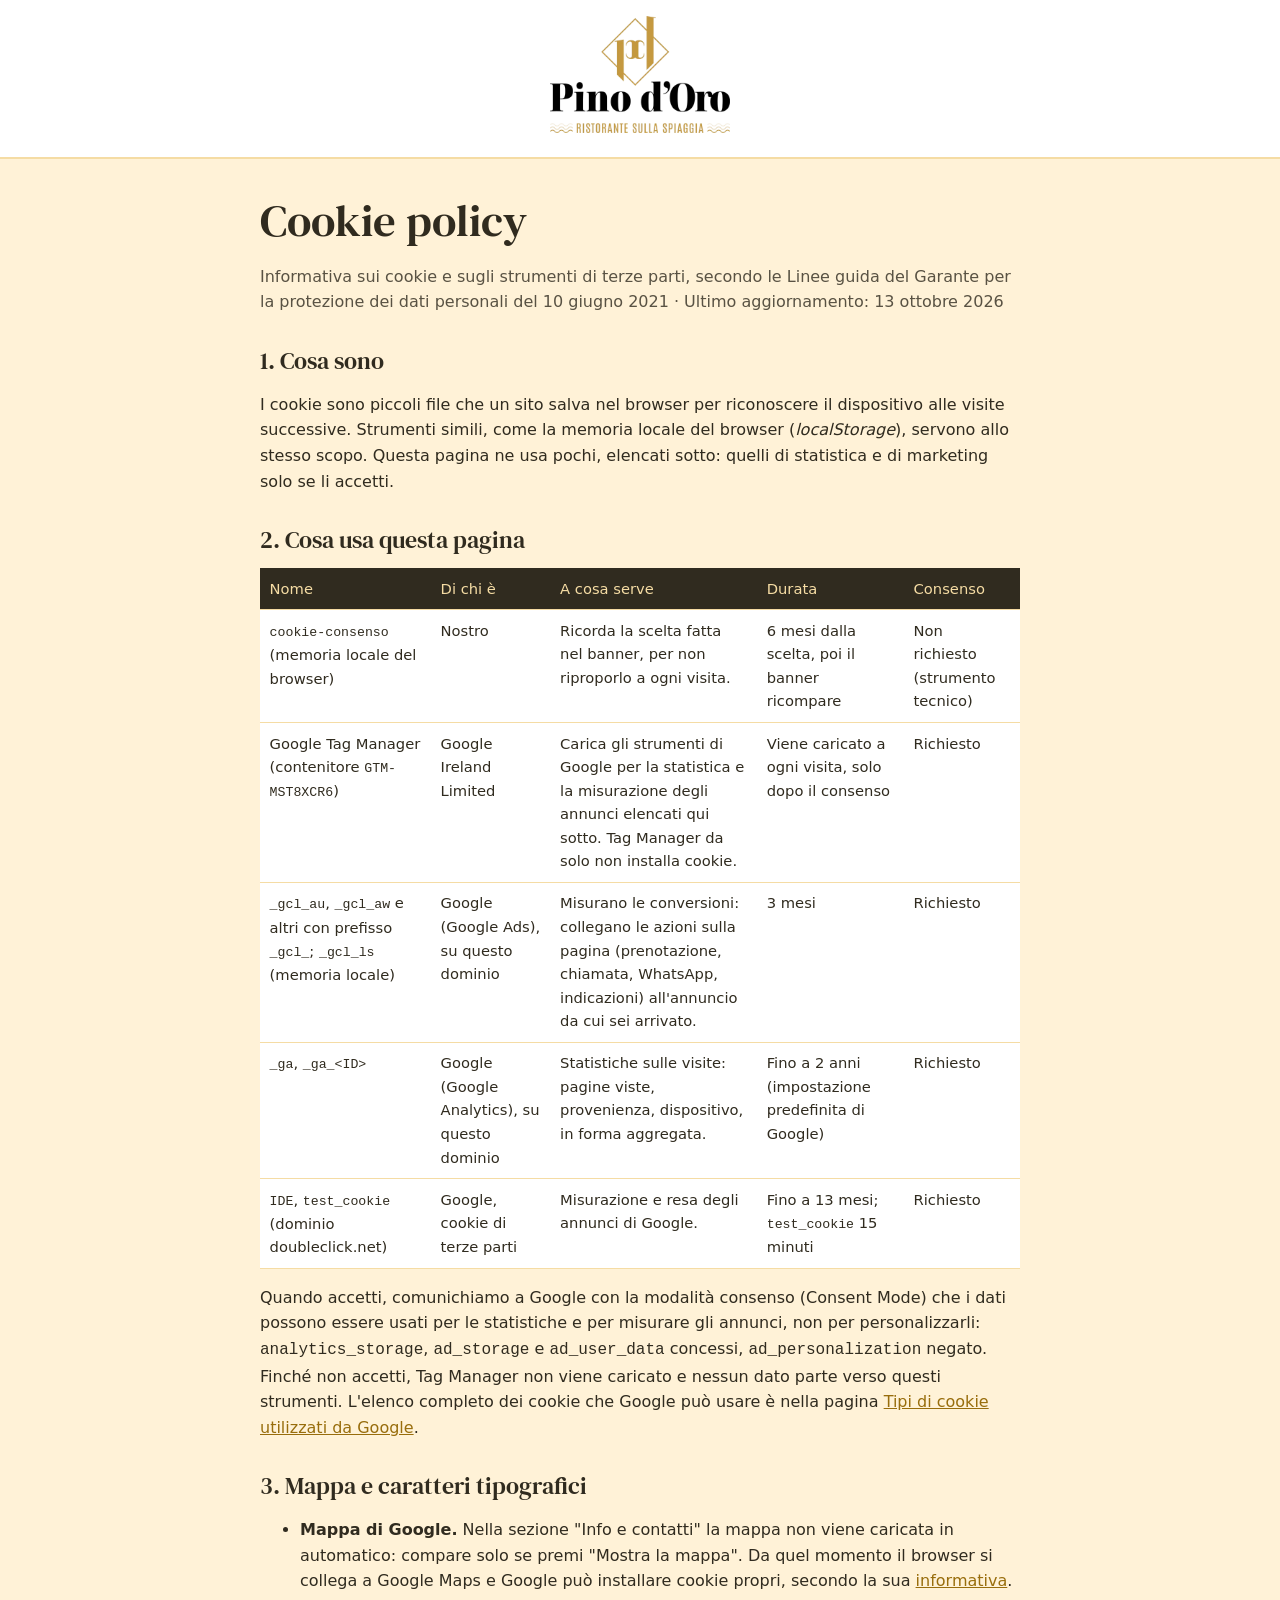
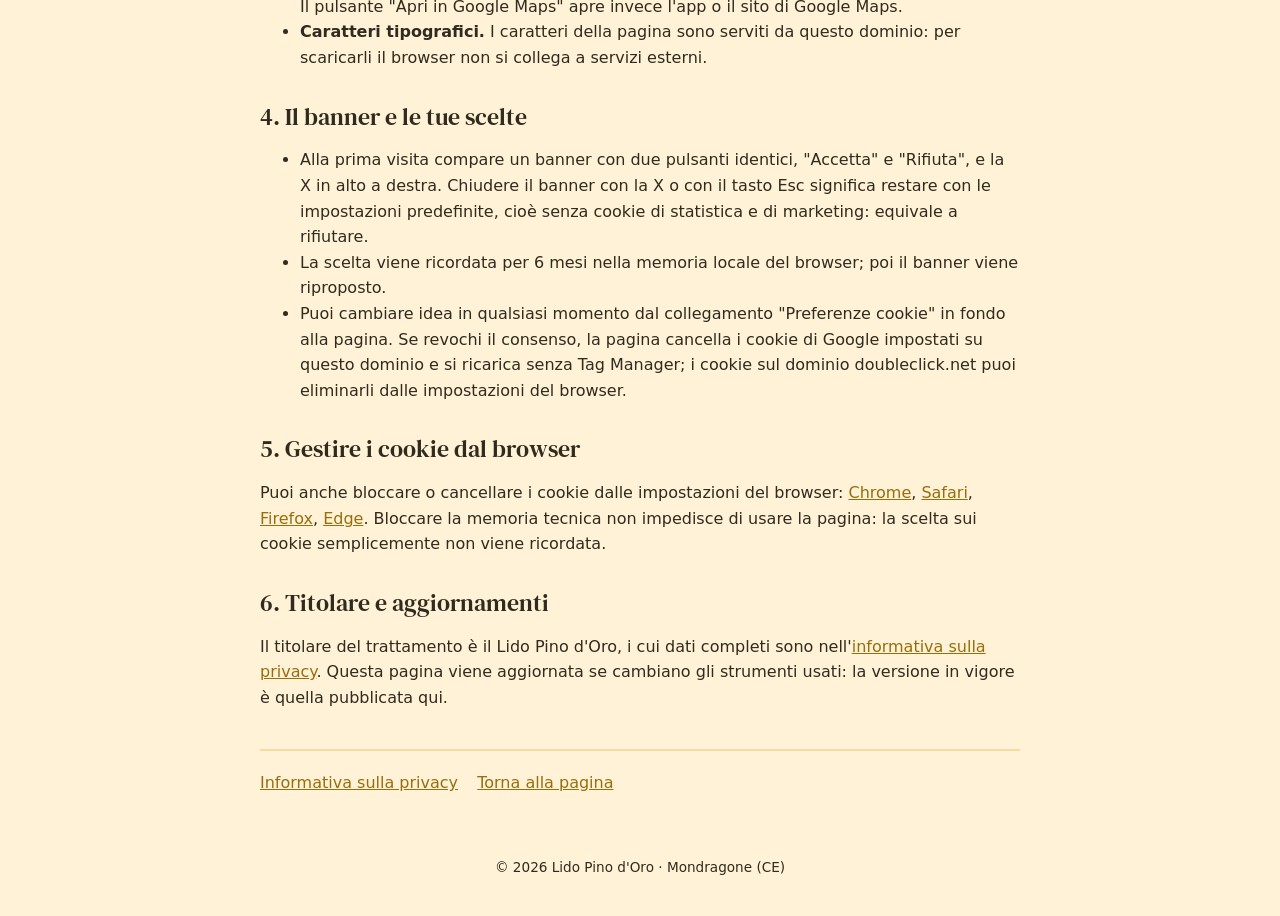
==== cookie.html @ a45cb022 "Pagine legali della landing allineate a ciò che la pagina fa davvero - index.html: tolto il richiamo" ====
<!DOCTYPE html>
<html lang="it">
<head>
  <meta charset="utf-8">
  <meta name="viewport" content="width=device-width, initial-scale=1">
  <title>Cookie policy | Lido Pino d'Oro</title>
  <meta name="description" content="Cookie e strumenti di terze parti usati dalla pagina Pranzo sulla Domiziana del Lido Pino d'Oro.">
  <meta name="robots" content="noindex, follow">
  <meta name="theme-color" content="#FFF2D7">
  <link rel="icon" href="favicon.ico?v=2" sizes="any">
  <link rel="icon" type="image/png" sizes="32x32" href="favicon-32.png?v=2">
  <link rel="icon" type="image/png" sizes="512x512" href="favicon-512.png?v=2">
  <link rel="apple-touch-icon" sizes="180x180" href="apple-touch-icon.png?v=2">
  <link rel="stylesheet" href="legale.css">
</head>
<body>
  <a class="salta" href="#contenuto">Salta al contenuto</a>
  <header class="testata">
    <a href="./"><img src="logo.png" alt="Lido Pino d'Oro, torna alla pagina" width="500" height="326"></a>
  </header>

  <main class="legale" id="contenuto" tabindex="-1">
    <h1>Cookie policy</h1>
    <p class="aggiornato">Informativa sui cookie e sugli strumenti di terze parti, secondo le Linee guida del Garante per la protezione dei dati personali del 10 giugno 2021 · Ultimo aggiornamento: 13 ottobre 2026</p>

    <h2>1. Cosa sono</h2>
    <p>I cookie sono piccoli file che un sito salva nel browser per riconoscere il dispositivo alle visite successive. Strumenti simili, come la memoria locale del browser (<em>localStorage</em>), servono allo stesso scopo. Questa pagina ne usa pochi, elencati sotto: quelli di statistica e di marketing solo se li accetti.</p>

    <h2>2. Cosa usa questa pagina</h2>
    <table class="tabella">
      <thead>
        <tr><th>Nome</th><th>Di chi è</th><th>A cosa serve</th><th>Durata</th><th>Consenso</th></tr>
      </thead>
      <tbody>
        <tr>
          <td data-voce="Nome"><code>cookie-consenso</code> (memoria locale del browser)</td>
          <td data-voce="Di chi è">Nostro</td>
          <td data-voce="A cosa serve">Ricorda la scelta fatta nel banner, per non riproporlo a ogni visita.</td>
          <td data-voce="Durata">6 mesi dalla scelta, poi il banner ricompare</td>
          <td data-voce="Consenso">Non richiesto (strumento tecnico)</td>
        </tr>
        <tr>
          <td data-voce="Nome">Google Tag Manager (contenitore <code>GTM-MST8XCR6</code>)</td>
          <td data-voce="Di chi è">Google Ireland Limited</td>
          <td data-voce="A cosa serve">Carica gli strumenti di Google per la statistica e la misurazione degli annunci elencati qui sotto. Tag Manager da solo non installa cookie.</td>
          <td data-voce="Durata">Viene caricato a ogni visita, solo dopo il consenso</td>
          <td data-voce="Consenso">Richiesto</td>
        </tr>
        <tr>
          <td data-voce="Nome"><code>_gcl_au</code>, <code>_gcl_aw</code> e altri con prefisso <code>_gcl_</code>; <code>_gcl_ls</code> (memoria locale)</td>
          <td data-voce="Di chi è">Google (Google Ads), su questo dominio</td>
          <td data-voce="A cosa serve">Misurano le conversioni: collegano le azioni sulla pagina (prenotazione, chiamata, WhatsApp, indicazioni) all'annuncio da cui sei arrivato.</td>
          <td data-voce="Durata">3 mesi</td>
          <td data-voce="Consenso">Richiesto</td>
        </tr>
        <tr>
          <td data-voce="Nome"><code>_ga</code>, <code>_ga_&lt;ID&gt;</code></td>
          <td data-voce="Di chi è">Google (Google Analytics), su questo dominio</td>
          <td data-voce="A cosa serve">Statistiche sulle visite: pagine viste, provenienza, dispositivo, in forma aggregata.</td>
          <td data-voce="Durata">Fino a 2 anni (impostazione predefinita di Google)</td>
          <td data-voce="Consenso">Richiesto</td>
        </tr>
        <tr>
          <td data-voce="Nome"><code>IDE</code>, <code>test_cookie</code> (dominio doubleclick.net)</td>
          <td data-voce="Di chi è">Google, cookie di terze parti</td>
          <td data-voce="A cosa serve">Misurazione e resa degli annunci di Google.</td>
          <td data-voce="Durata">Fino a 13 mesi; <code>test_cookie</code> 15 minuti</td>
          <td data-voce="Consenso">Richiesto</td>
        </tr>
      </tbody>
    </table>
    <p>Quando accetti, comunichiamo a Google con la modalità consenso (Consent Mode) che i dati possono essere usati per le statistiche e per misurare gli annunci, non per personalizzarli: <code>analytics_storage</code>, <code>ad_storage</code> e <code>ad_user_data</code> concessi, <code>ad_personalization</code> negato. Finché non accetti, Tag Manager non viene caricato e nessun dato parte verso questi strumenti. L'elenco completo dei cookie che Google può usare è nella pagina <a href="https://policies.google.com/technologies/cookies?hl=it" rel="noopener" target="_blank">Tipi di cookie utilizzati da Google</a>.</p>

    <h2>3. Mappa e caratteri tipografici</h2>
    <ul>
      <li><strong>Mappa di Google.</strong> Nella sezione "Info e contatti" la mappa non viene caricata in automatico: compare solo se premi "Mostra la mappa". Da quel momento il browser si collega a Google Maps e Google può installare cookie propri, secondo la sua <a href="https://policies.google.com/privacy?hl=it" rel="noopener" target="_blank">informativa</a>. Il pulsante "Apri in Google Maps" apre invece l'app o il sito di Google Maps.</li>
      <li><strong>Caratteri tipografici.</strong> I caratteri della pagina sono serviti da questo dominio: per scaricarli il browser non si collega a servizi esterni.</li>
    </ul>

    <h2>4. Il banner e le tue scelte</h2>
    <ul>
      <li>Alla prima visita compare un banner con due pulsanti identici, "Accetta" e "Rifiuta", e la X in alto a destra. Chiudere il banner con la X o con il tasto Esc significa restare con le impostazioni predefinite, cioè senza cookie di statistica e di marketing: equivale a rifiutare.</li>
      <li>La scelta viene ricordata per 6 mesi nella memoria locale del browser; poi il banner viene riproposto.</li>
      <li>Puoi cambiare idea in qualsiasi momento dal collegamento "Preferenze cookie" in fondo alla pagina. Se revochi il consenso, la pagina cancella i cookie di Google impostati su questo dominio e si ricarica senza Tag Manager; i cookie sul dominio doubleclick.net puoi eliminarli dalle impostazioni del browser.</li>
    </ul>

    <h2>5. Gestire i cookie dal browser</h2>
    <p>Puoi anche bloccare o cancellare i cookie dalle impostazioni del browser: <a href="https://support.google.com/chrome/answer/95647?hl=it" rel="noopener" target="_blank">Chrome</a>, <a href="https://support.apple.com/it-it/guide/safari/sfri11471/mac" rel="noopener" target="_blank">Safari</a>, <a href="https://support.mozilla.org/it/kb/Gestione%20dei%20cookie" rel="noopener" target="_blank">Firefox</a>, <a href="https://support.microsoft.com/it-it/microsoft-edge/eliminare-i-cookie-in-microsoft-edge-63947406-40ac-c3b8-57b9-2a946a29ae09" rel="noopener" target="_blank">Edge</a>. Bloccare la memoria tecnica non impedisce di usare la pagina: la scelta sui cookie semplicemente non viene ricordata.</p>

    <h2>6. Titolare e aggiornamenti</h2>
    <p>Il titolare del trattamento è il Lido Pino d'Oro, i cui dati completi sono nell'<a href="privacy.html">informativa sulla privacy</a>. Questa pagina viene aggiornata se cambiano gli strumenti usati: la versione in vigore è quella pubblicata qui.</p>

    <nav class="legale-nav" aria-label="Note legali">
      <a href="privacy.html">Informativa sulla privacy</a>
      <a href="./">Torna alla pagina</a>
    </nav>
  </main>

  <footer class="pie">
    <p>© 2026 Lido Pino d'Oro · Mondragone (CE)</p>
  </footer>
</body>
</html>
---- legale.css ----
/* Stile di privacy.html e cookie.html: stessi colori e caratteri della pagina principale. */
@font-face { font-family: "Dm Serif Text"; font-style: normal; font-weight: 400; font-display: swap; src: url(fonts/DM_Serif_Text/DMSerifText-Regular.ttf); }

* { box-sizing: border-box; }
html { -webkit-text-size-adjust: 100%; scroll-behavior: smooth; }
body {
  margin: 0;
  background-color: #FFF2D7;
  color: #302B1F;
  font-family: system-ui, -apple-system, "Segoe UI", Roboto, sans-serif;
  line-height: 1.6;
}
h1, h2, h3 { font-family: "Dm Serif Text", Georgia, serif; font-weight: 400; line-height: 1.2; }
a { color: #986D0C; }
a:focus-visible, button:focus-visible { outline: 3px solid #986D0C; outline-offset: 2px; }
main:focus { outline: none; }

.salta { position: absolute; left: 1rem; top: -100%; z-index: 10; padding: 0.6rem 1rem; background: #302B1F; color: #F5DCA4; border-radius: 6px; }
.salta:focus { top: 0.6rem; }

.testata { display: flex; justify-content: center; padding: 1rem; background: #FFF; border-bottom: 2px solid #F5DCA4; }
.testata img { width: 180px; height: auto; }

.legale { width: min(760px, 100% - 2rem); margin: 0 auto; padding: 2rem 0 3rem; }
.legale h1 { font-size: clamp(2rem, 6vw, 2.8rem); margin: 0.2rem 0; }
.legale h2 { font-size: 1.5rem; margin: 2rem 0 0.5rem; }
.legale h3 { font-size: 1.2rem; margin: 1.2rem 0 0.3rem; }
.legale p, .legale li { font-size: 1rem; }
.aggiornato { font-size: 0.85rem; opacity: 0.8; }
.riquadro { background: #FFF; border: 2px solid #F5DCA4; border-radius: 8px; padding: 1rem 1.2rem; margin: 0.8rem 0; }
/* Dato del titolare ancora da inserire */
.dc { background: #F5DCA4; border-bottom: 1px dashed #986D0C; padding: 0 0.15em; }

.tabella { width: 100%; border-collapse: collapse; margin: 0.8rem 0; background: #FFF; font-size: 0.92rem; }
.tabella th, .tabella td { text-align: left; vertical-align: top; padding: 0.55rem 0.6rem; border-bottom: 1px solid #F5DCA4; }
.tabella th { background: #302B1F; color: #F5DCA4; font-weight: 400; }
.tabella code { font-size: 0.9em; }
@media (max-width: 640px) {
  .tabella thead { display: none; }
  .tabella tr { display: block; padding: 0.5rem 0; border-bottom: 2px solid #F5DCA4; }
  .tabella td { display: block; border: 0; padding: 0.15rem 0.6rem; }
  .tabella td::before { content: attr(data-voce) ": "; font-weight: 700; }
}

.pulsante { display: inline-flex; align-items: center; min-height: 2.75rem; padding: 0.6rem 1.4rem; border: 2px solid #302B1F; border-radius: 6px; background: #302B1F; color: #F5DCA4; font: inherit; cursor: pointer; }
.legale-nav { display: flex; flex-wrap: wrap; gap: 0.4rem 1.2rem; margin-top: 2.4rem; padding-top: 1.2rem; border-top: 2px solid #F5DCA4; }
.pie { text-align: center; font-size: 0.85rem; padding: 0 1rem 1.6rem; }
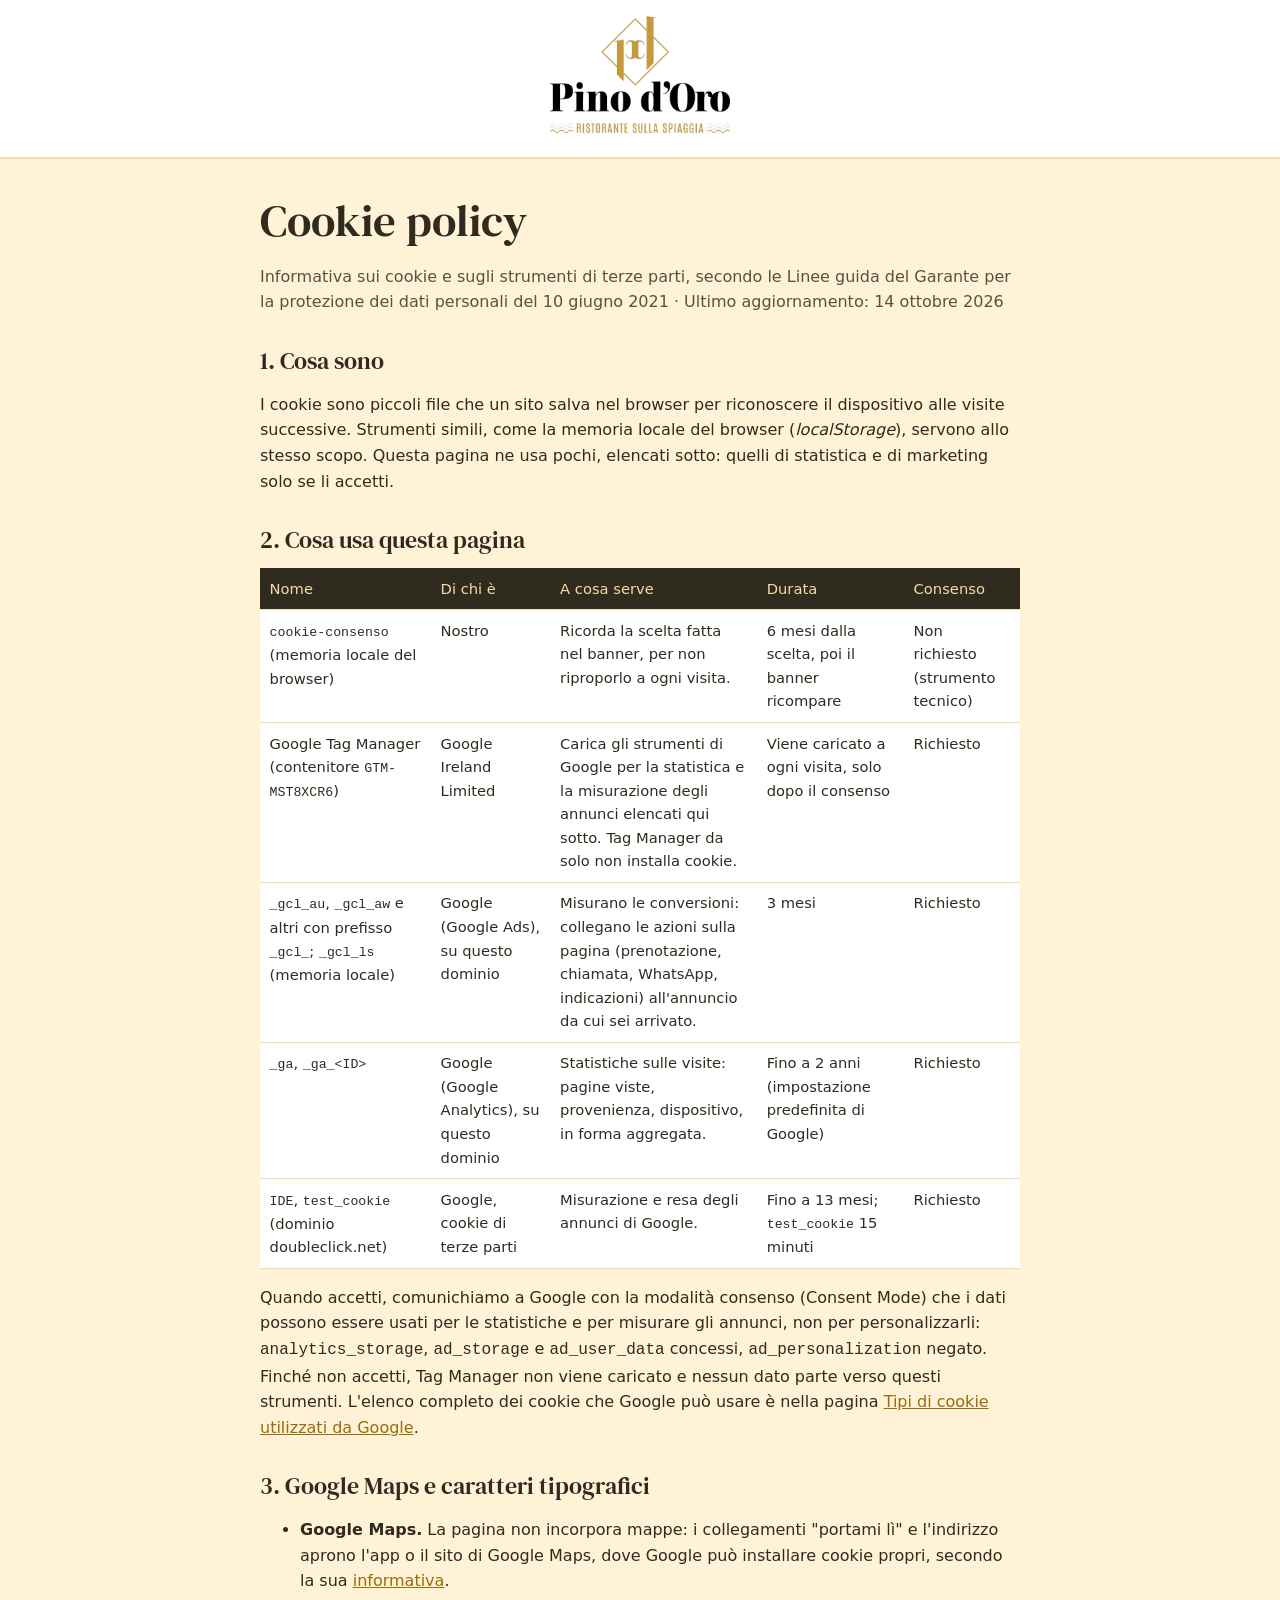
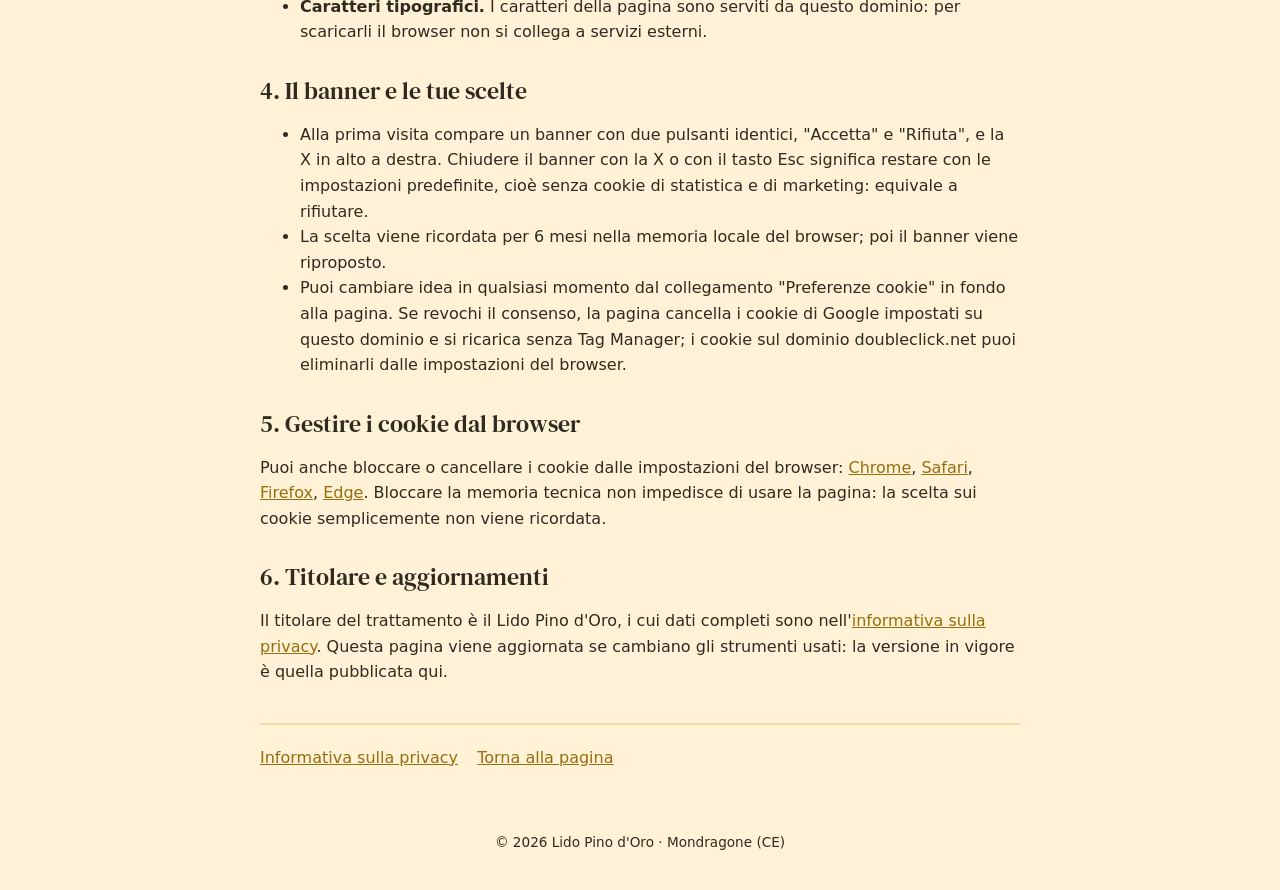
==== commit 443dfecc: "Landing con lo stile del sito principale e il modulo di prenotazione via API La pagina parte dalla h" ====
--- a/cookie.html
+++ b/cookie.html
@@ -21,7 +21,7 @@
 
   <main class="legale" id="contenuto" tabindex="-1">
     <h1>Cookie policy</h1>
-    <p class="aggiornato">Informativa sui cookie e sugli strumenti di terze parti, secondo le Linee guida del Garante per la protezione dei dati personali del 10 giugno 2021 · Ultimo aggiornamento: 13 ottobre 2026</p>
+    <p class="aggiornato">Informativa sui cookie e sugli strumenti di terze parti, secondo le Linee guida del Garante per la protezione dei dati personali del 10 giugno 2021 · Ultimo aggiornamento: 14 ottobre 2026</p>
 
     <h2>1. Cosa sono</h2>
     <p>I cookie sono piccoli file che un sito salva nel browser per riconoscere il dispositivo alle visite successive. Strumenti simili, come la memoria locale del browser (<em>localStorage</em>), servono allo stesso scopo. Questa pagina ne usa pochi, elencati sotto: quelli di statistica e di marketing solo se li accetti.</p>
@@ -71,9 +71,9 @@
     </table>
     <p>Quando accetti, comunichiamo a Google con la modalità consenso (Consent Mode) che i dati possono essere usati per le statistiche e per misurare gli annunci, non per personalizzarli: <code>analytics_storage</code>, <code>ad_storage</code> e <code>ad_user_data</code> concessi, <code>ad_personalization</code> negato. Finché non accetti, Tag Manager non viene caricato e nessun dato parte verso questi strumenti. L'elenco completo dei cookie che Google può usare è nella pagina <a href="https://policies.google.com/technologies/cookies?hl=it" rel="noopener" target="_blank">Tipi di cookie utilizzati da Google</a>.</p>
 
-    <h2>3. Mappa e caratteri tipografici</h2>
+    <h2>3. Google Maps e caratteri tipografici</h2>
     <ul>
-      <li><strong>Mappa di Google.</strong> Nella sezione "Info e contatti" la mappa non viene caricata in automatico: compare solo se premi "Mostra la mappa". Da quel momento il browser si collega a Google Maps e Google può installare cookie propri, secondo la sua <a href="https://policies.google.com/privacy?hl=it" rel="noopener" target="_blank">informativa</a>. Il pulsante "Apri in Google Maps" apre invece l'app o il sito di Google Maps.</li>
+      <li><strong>Google Maps.</strong> La pagina non incorpora mappe: i collegamenti "portami lì" e l'indirizzo aprono l'app o il sito di Google Maps, dove Google può installare cookie propri, secondo la sua <a href="https://policies.google.com/privacy?hl=it" rel="noopener" target="_blank">informativa</a>.</li>
       <li><strong>Caratteri tipografici.</strong> I caratteri della pagina sono serviti da questo dominio: per scaricarli il browser non si collega a servizi esterni.</li>
     </ul>
 
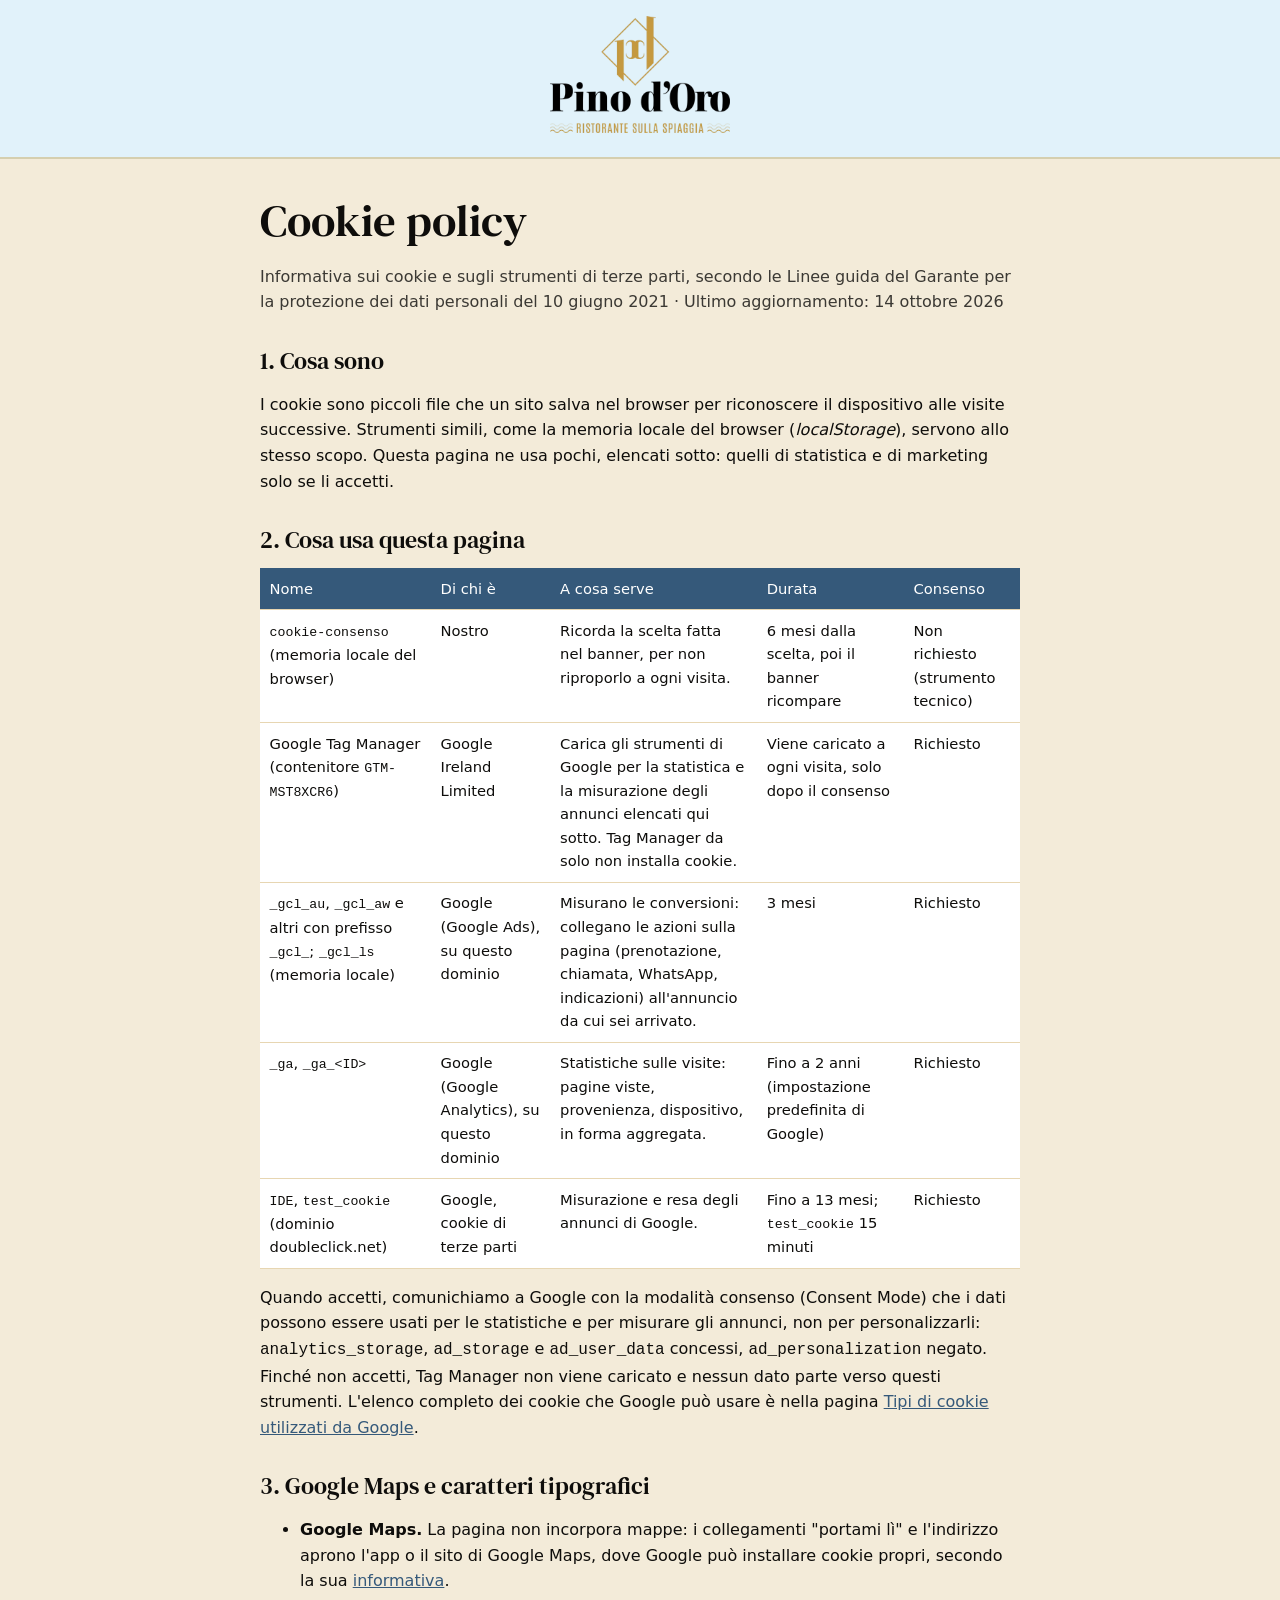
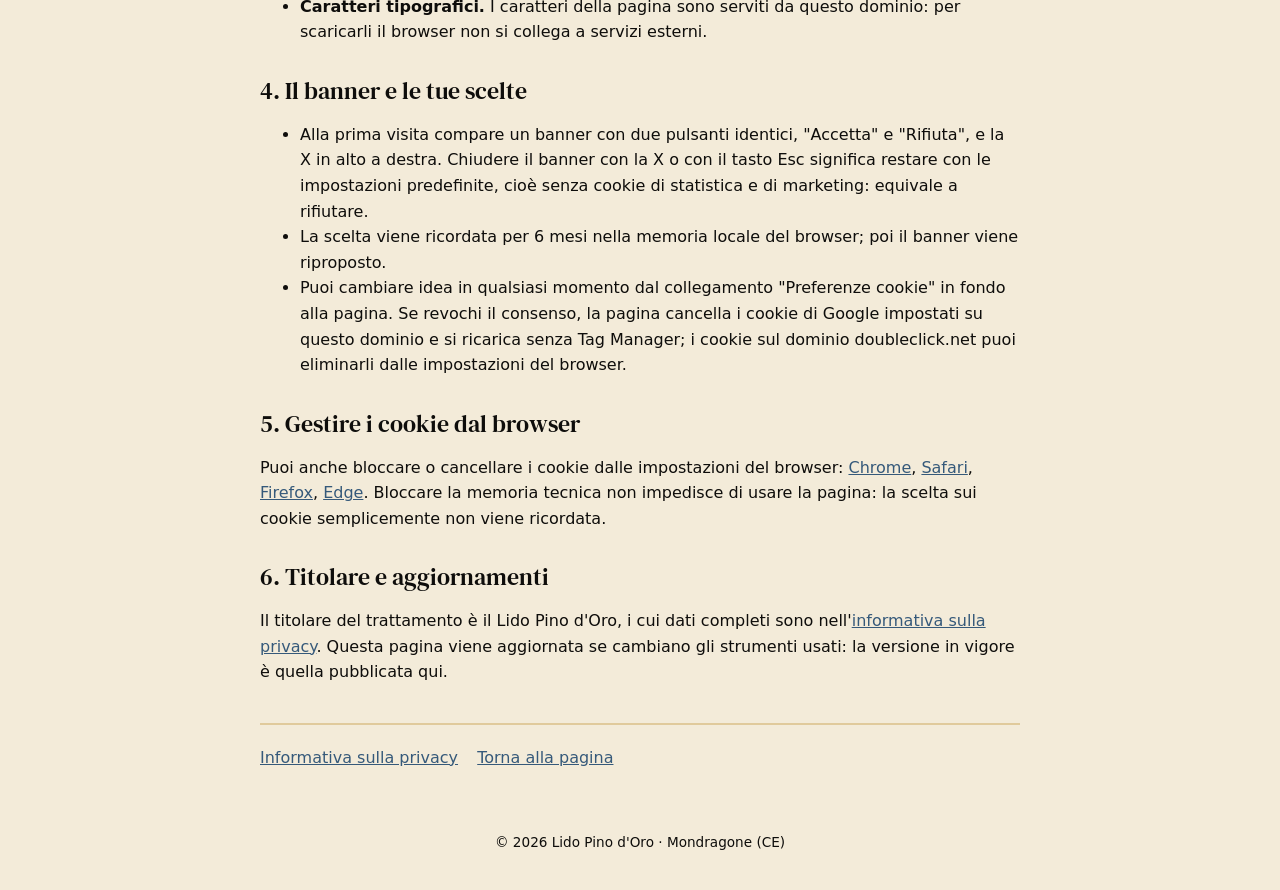
==== commit 57594555: "Palette "Sotto la sabbia": stessi colori del sito principale Solo colori: lo stile della pagina come" ====
--- a/cookie.html
+++ b/cookie.html
@@ -6,12 +6,12 @@
   <title>Cookie policy | Lido Pino d'Oro</title>
   <meta name="description" content="Cookie e strumenti di terze parti usati dalla pagina Pranzo sulla Domiziana del Lido Pino d'Oro.">
   <meta name="robots" content="noindex, follow">
-  <meta name="theme-color" content="#FFF2D7">
+  <meta name="theme-color" content="#E1F2FA">
   <link rel="icon" href="favicon.ico?v=2" sizes="any">
   <link rel="icon" type="image/png" sizes="32x32" href="favicon-32.png?v=2">
   <link rel="icon" type="image/png" sizes="512x512" href="favicon-512.png?v=2">
   <link rel="apple-touch-icon" sizes="180x180" href="apple-touch-icon.png?v=2">
-  <link rel="stylesheet" href="legale.css">
+  <link rel="stylesheet" href="legale.css?v=818b5feb7c">
 </head>
 <body>
   <a class="salta" href="#contenuto">Salta al contenuto</a>
--- a/legale.css
+++ b/legale.css
@@ -5,20 +5,20 @@
 html { -webkit-text-size-adjust: 100%; scroll-behavior: smooth; }
 body {
   margin: 0;
-  background-color: #FFF2D7;
-  color: #302B1F;
+  background-color: #F3EBD9;
+  color: #0E0D0B;
   font-family: system-ui, -apple-system, "Segoe UI", Roboto, sans-serif;
   line-height: 1.6;
 }
 h1, h2, h3 { font-family: "Dm Serif Text", Georgia, serif; font-weight: 400; line-height: 1.2; }
-a { color: #986D0C; }
-a:focus-visible, button:focus-visible { outline: 3px solid #986D0C; outline-offset: 2px; }
+a { color: #35597A; }
+a:focus-visible, button:focus-visible { outline: 3px solid #35597A; outline-offset: 2px; }
 main:focus { outline: none; }
 
-.salta { position: absolute; left: 1rem; top: -100%; z-index: 10; padding: 0.6rem 1rem; background: #302B1F; color: #F5DCA4; border-radius: 6px; }
+.salta { position: absolute; left: 1rem; top: -100%; z-index: 10; padding: 0.6rem 1rem; background: #35597A; color: #FFFFFF; border-radius: 6px; }
 .salta:focus { top: 0.6rem; }
 
-.testata { display: flex; justify-content: center; padding: 1rem; background: #FFF; border-bottom: 2px solid #F5DCA4; }
+.testata { display: flex; justify-content: center; padding: 1rem; background: #E1F2FA; border-bottom: 2px solid #C4993F66; }
 .testata img { width: 180px; height: auto; }
 
 .legale { width: min(760px, 100% - 2rem); margin: 0 auto; padding: 2rem 0 3rem; }
@@ -27,21 +27,21 @@
 .legale h3 { font-size: 1.2rem; margin: 1.2rem 0 0.3rem; }
 .legale p, .legale li { font-size: 1rem; }
 .aggiornato { font-size: 0.85rem; opacity: 0.8; }
-.riquadro { background: #FFF; border: 2px solid #F5DCA4; border-radius: 8px; padding: 1rem 1.2rem; margin: 0.8rem 0; }
+.riquadro { background: #FFFFFF; border: 2px solid #C4993F; border-radius: 8px; padding: 1rem 1.2rem; margin: 0.8rem 0; }
 /* Dato del titolare ancora da inserire */
-.dc { background: #F5DCA4; border-bottom: 1px dashed #986D0C; padding: 0 0.15em; }
+.dc { background: #F5DCC9; border-bottom: 1px dashed #8A6717; padding: 0 0.15em; }
 
-.tabella { width: 100%; border-collapse: collapse; margin: 0.8rem 0; background: #FFF; font-size: 0.92rem; }
-.tabella th, .tabella td { text-align: left; vertical-align: top; padding: 0.55rem 0.6rem; border-bottom: 1px solid #F5DCA4; }
-.tabella th { background: #302B1F; color: #F5DCA4; font-weight: 400; }
+.tabella { width: 100%; border-collapse: collapse; margin: 0.8rem 0; background: #FFFFFF; font-size: 0.92rem; }
+.tabella th, .tabella td { text-align: left; vertical-align: top; padding: 0.55rem 0.6rem; border-bottom: 1px solid #C4993F66; }
+.tabella th { background: #35597A; color: #FFFFFF; font-weight: 400; }
 .tabella code { font-size: 0.9em; }
 @media (max-width: 640px) {
   .tabella thead { display: none; }
-  .tabella tr { display: block; padding: 0.5rem 0; border-bottom: 2px solid #F5DCA4; }
+  .tabella tr { display: block; padding: 0.5rem 0; border-bottom: 2px solid #C4993F66; }
   .tabella td { display: block; border: 0; padding: 0.15rem 0.6rem; }
   .tabella td::before { content: attr(data-voce) ": "; font-weight: 700; }
 }
 
-.pulsante { display: inline-flex; align-items: center; min-height: 2.75rem; padding: 0.6rem 1.4rem; border: 2px solid #302B1F; border-radius: 6px; background: #302B1F; color: #F5DCA4; font: inherit; cursor: pointer; }
-.legale-nav { display: flex; flex-wrap: wrap; gap: 0.4rem 1.2rem; margin-top: 2.4rem; padding-top: 1.2rem; border-top: 2px solid #F5DCA4; }
+.pulsante { display: inline-flex; align-items: center; min-height: 2.75rem; padding: 0.6rem 1.4rem; border: 2px solid #35597A; border-radius: 6px; background: #35597A; color: #FFFFFF; font: inherit; cursor: pointer; }
+.legale-nav { display: flex; flex-wrap: wrap; gap: 0.4rem 1.2rem; margin-top: 2.4rem; padding-top: 1.2rem; border-top: 2px solid #C4993F66; }
 .pie { text-align: center; font-size: 0.85rem; padding: 0 1rem 1.6rem; }
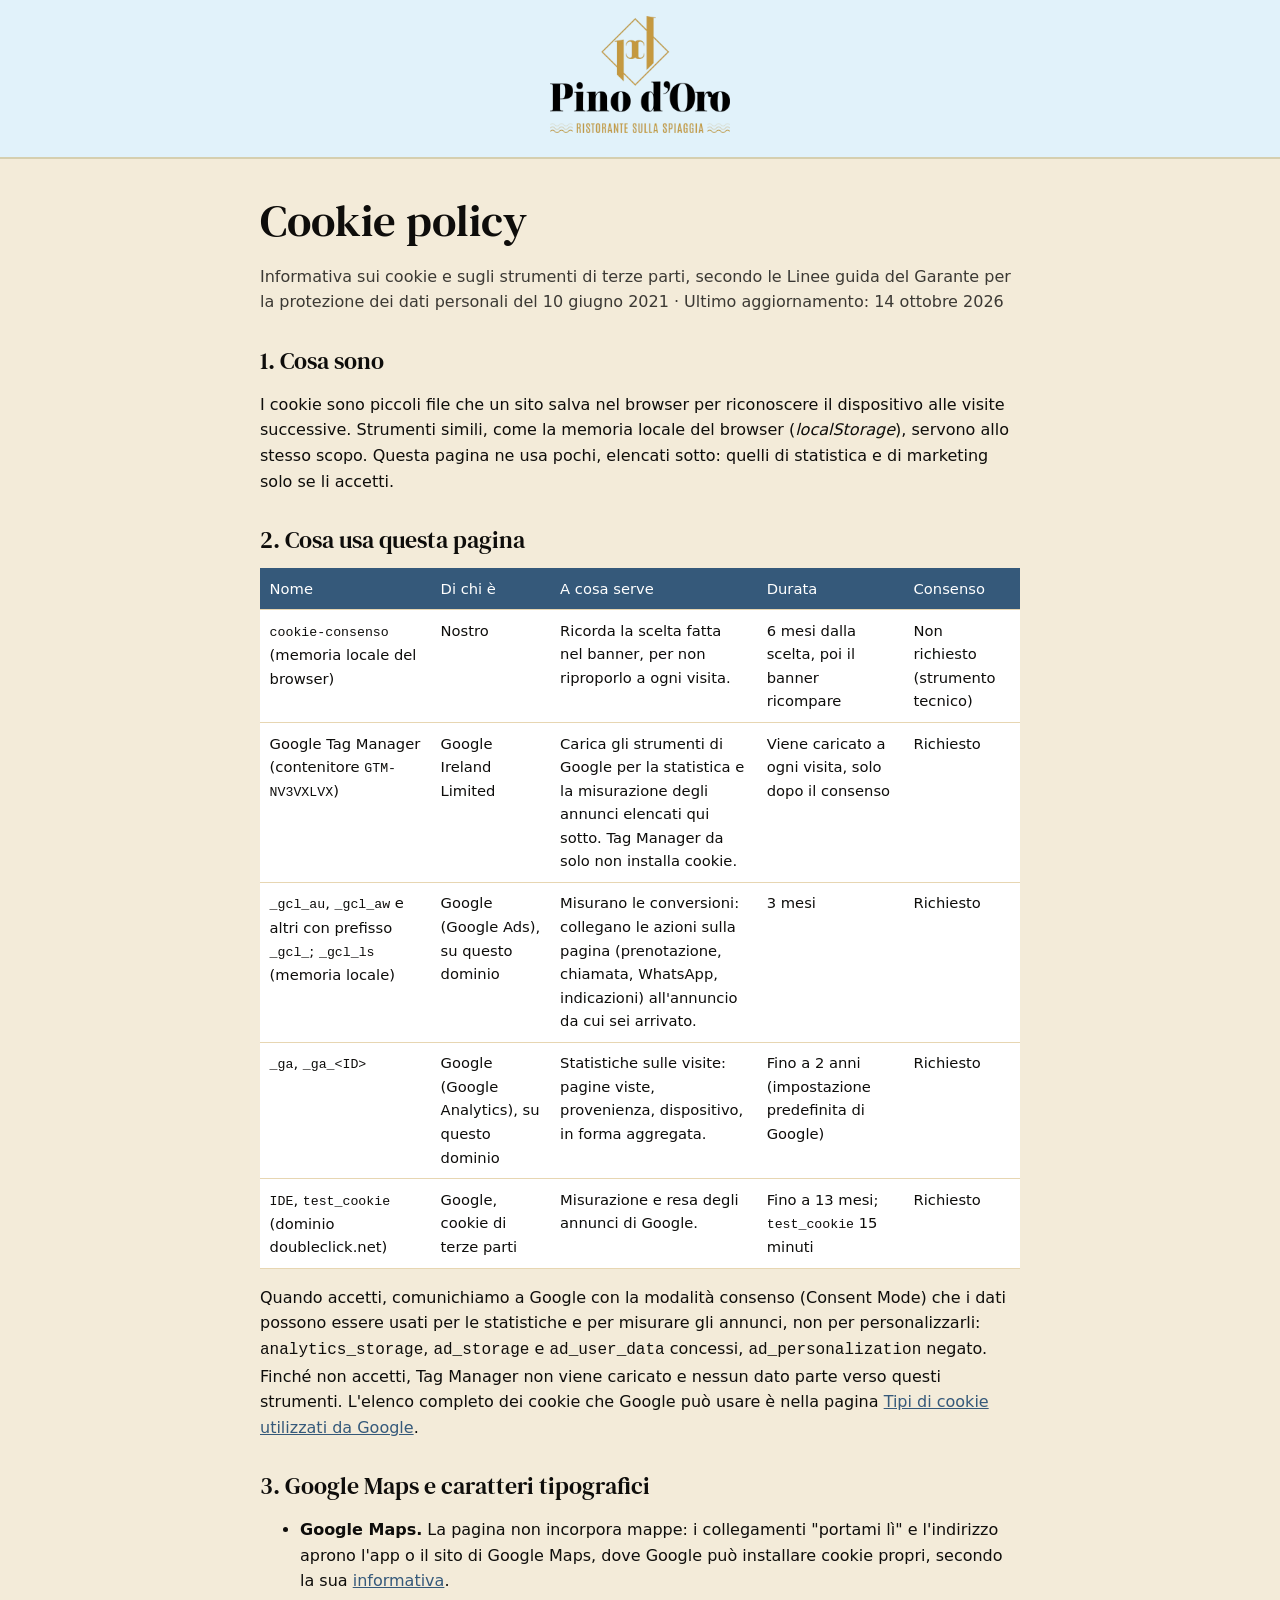
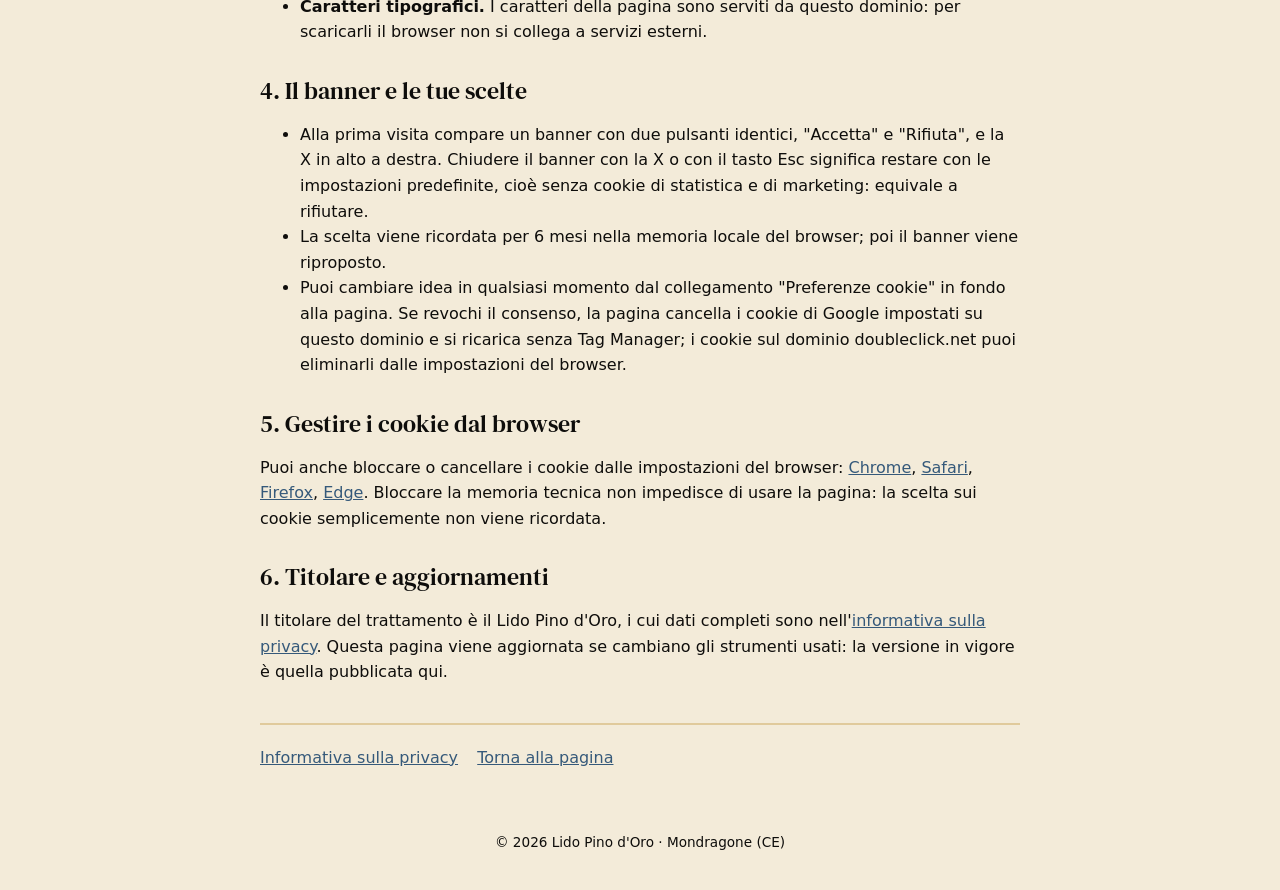
==== commit 3d9ff054: "Tag Manager: contenitore del ristorante GTM-NV3VXLVX al posto di GTM-MST8XCR6 Il vecchio contenitore" ====
--- a/cookie.html
+++ b/cookie.html
@@ -40,7 +40,7 @@
           <td data-voce="Consenso">Non richiesto (strumento tecnico)</td>
         </tr>
         <tr>
-          <td data-voce="Nome">Google Tag Manager (contenitore <code>GTM-MST8XCR6</code>)</td>
+          <td data-voce="Nome">Google Tag Manager (contenitore <code>GTM-NV3VXLVX</code>)</td>
           <td data-voce="Di chi è">Google Ireland Limited</td>
           <td data-voce="A cosa serve">Carica gli strumenti di Google per la statistica e la misurazione degli annunci elencati qui sotto. Tag Manager da solo non installa cookie.</td>
           <td data-voce="Durata">Viene caricato a ogni visita, solo dopo il consenso</td>
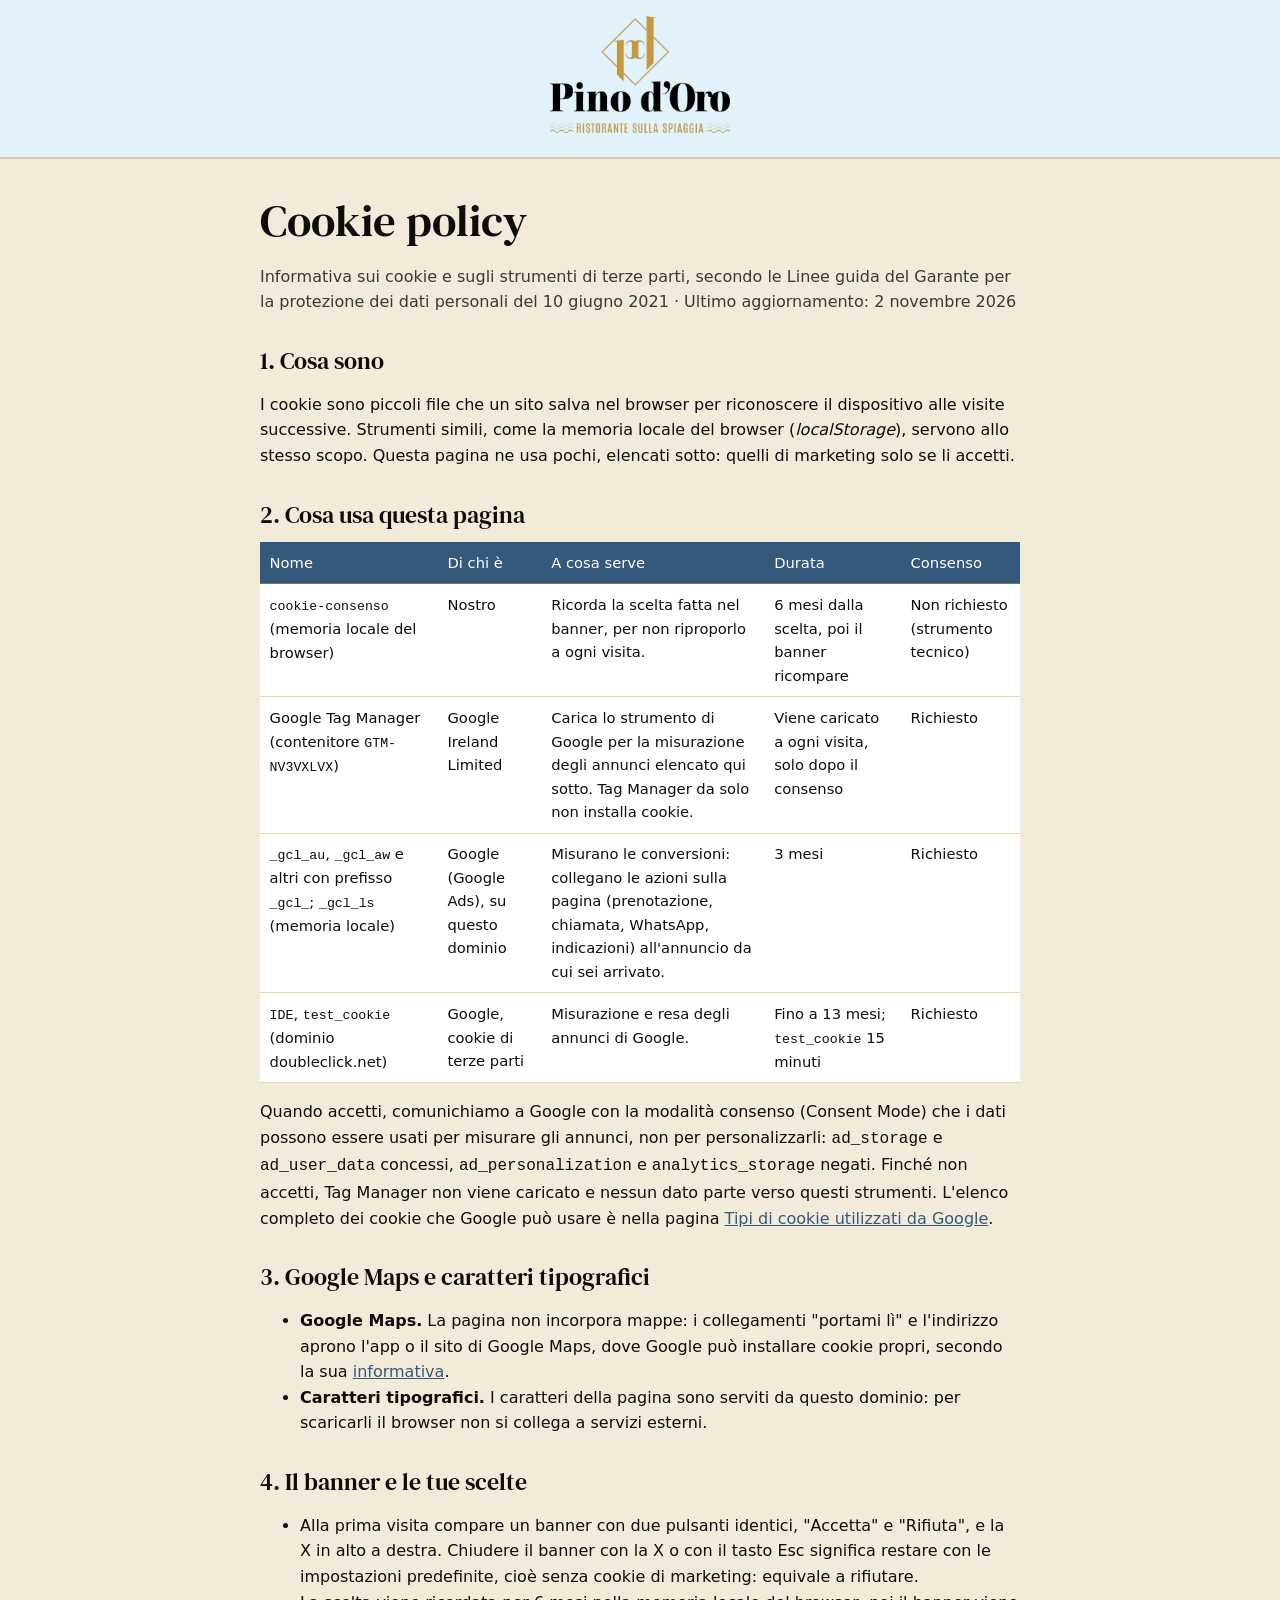
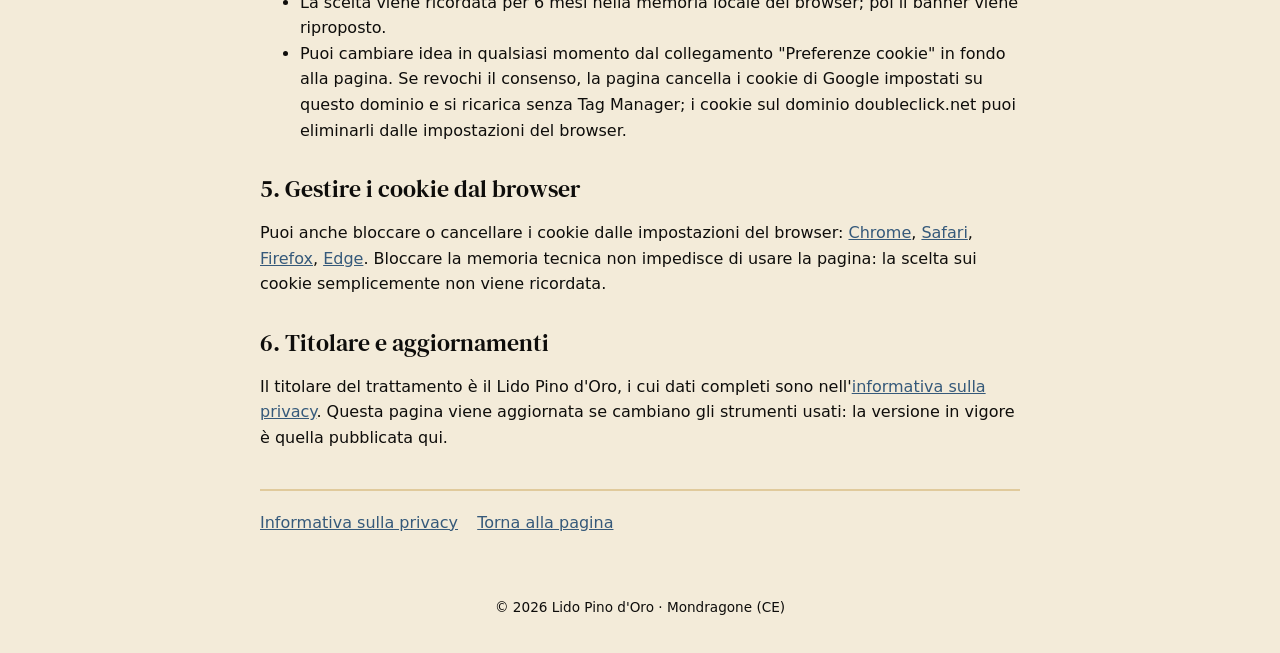
==== commit 593f04f4: "Privacy e cookie: via Google Analytics, che non si carica piu Il nuovo contenitore Tag Manager (GTM-" ====
--- a/cookie.html
+++ b/cookie.html
@@ -21,10 +21,10 @@
 
   <main class="legale" id="contenuto" tabindex="-1">
     <h1>Cookie policy</h1>
-    <p class="aggiornato">Informativa sui cookie e sugli strumenti di terze parti, secondo le Linee guida del Garante per la protezione dei dati personali del 10 giugno 2021 · Ultimo aggiornamento: 14 ottobre 2026</p>
+    <p class="aggiornato">Informativa sui cookie e sugli strumenti di terze parti, secondo le Linee guida del Garante per la protezione dei dati personali del 10 giugno 2021 · Ultimo aggiornamento: 2 novembre 2026</p>
 
     <h2>1. Cosa sono</h2>
-    <p>I cookie sono piccoli file che un sito salva nel browser per riconoscere il dispositivo alle visite successive. Strumenti simili, come la memoria locale del browser (<em>localStorage</em>), servono allo stesso scopo. Questa pagina ne usa pochi, elencati sotto: quelli di statistica e di marketing solo se li accetti.</p>
+    <p>I cookie sono piccoli file che un sito salva nel browser per riconoscere il dispositivo alle visite successive. Strumenti simili, come la memoria locale del browser (<em>localStorage</em>), servono allo stesso scopo. Questa pagina ne usa pochi, elencati sotto: quelli di marketing solo se li accetti.</p>
 
     <h2>2. Cosa usa questa pagina</h2>
     <table class="tabella">
@@ -42,7 +42,7 @@
         <tr>
           <td data-voce="Nome">Google Tag Manager (contenitore <code>GTM-NV3VXLVX</code>)</td>
           <td data-voce="Di chi è">Google Ireland Limited</td>
-          <td data-voce="A cosa serve">Carica gli strumenti di Google per la statistica e la misurazione degli annunci elencati qui sotto. Tag Manager da solo non installa cookie.</td>
+          <td data-voce="A cosa serve">Carica lo strumento di Google per la misurazione degli annunci elencato qui sotto. Tag Manager da solo non installa cookie.</td>
           <td data-voce="Durata">Viene caricato a ogni visita, solo dopo il consenso</td>
           <td data-voce="Consenso">Richiesto</td>
         </tr>
@@ -54,13 +54,6 @@
           <td data-voce="Consenso">Richiesto</td>
         </tr>
         <tr>
-          <td data-voce="Nome"><code>_ga</code>, <code>_ga_&lt;ID&gt;</code></td>
-          <td data-voce="Di chi è">Google (Google Analytics), su questo dominio</td>
-          <td data-voce="A cosa serve">Statistiche sulle visite: pagine viste, provenienza, dispositivo, in forma aggregata.</td>
-          <td data-voce="Durata">Fino a 2 anni (impostazione predefinita di Google)</td>
-          <td data-voce="Consenso">Richiesto</td>
-        </tr>
-        <tr>
           <td data-voce="Nome"><code>IDE</code>, <code>test_cookie</code> (dominio doubleclick.net)</td>
           <td data-voce="Di chi è">Google, cookie di terze parti</td>
           <td data-voce="A cosa serve">Misurazione e resa degli annunci di Google.</td>
@@ -69,7 +62,7 @@
         </tr>
       </tbody>
     </table>
-    <p>Quando accetti, comunichiamo a Google con la modalità consenso (Consent Mode) che i dati possono essere usati per le statistiche e per misurare gli annunci, non per personalizzarli: <code>analytics_storage</code>, <code>ad_storage</code> e <code>ad_user_data</code> concessi, <code>ad_personalization</code> negato. Finché non accetti, Tag Manager non viene caricato e nessun dato parte verso questi strumenti. L'elenco completo dei cookie che Google può usare è nella pagina <a href="https://policies.google.com/technologies/cookies?hl=it" rel="noopener" target="_blank">Tipi di cookie utilizzati da Google</a>.</p>
+    <p>Quando accetti, comunichiamo a Google con la modalità consenso (Consent Mode) che i dati possono essere usati per misurare gli annunci, non per personalizzarli: <code>ad_storage</code> e <code>ad_user_data</code> concessi, <code>ad_personalization</code> e <code>analytics_storage</code> negati. Finché non accetti, Tag Manager non viene caricato e nessun dato parte verso questi strumenti. L'elenco completo dei cookie che Google può usare è nella pagina <a href="https://policies.google.com/technologies/cookies?hl=it" rel="noopener" target="_blank">Tipi di cookie utilizzati da Google</a>.</p>
 
     <h2>3. Google Maps e caratteri tipografici</h2>
     <ul>
@@ -79,7 +72,7 @@
 
     <h2>4. Il banner e le tue scelte</h2>
     <ul>
-      <li>Alla prima visita compare un banner con due pulsanti identici, "Accetta" e "Rifiuta", e la X in alto a destra. Chiudere il banner con la X o con il tasto Esc significa restare con le impostazioni predefinite, cioè senza cookie di statistica e di marketing: equivale a rifiutare.</li>
+      <li>Alla prima visita compare un banner con due pulsanti identici, "Accetta" e "Rifiuta", e la X in alto a destra. Chiudere il banner con la X o con il tasto Esc significa restare con le impostazioni predefinite, cioè senza cookie di marketing: equivale a rifiutare.</li>
       <li>La scelta viene ricordata per 6 mesi nella memoria locale del browser; poi il banner viene riproposto.</li>
       <li>Puoi cambiare idea in qualsiasi momento dal collegamento "Preferenze cookie" in fondo alla pagina. Se revochi il consenso, la pagina cancella i cookie di Google impostati su questo dominio e si ricarica senza Tag Manager; i cookie sul dominio doubleclick.net puoi eliminarli dalle impostazioni del browser.</li>
     </ul>
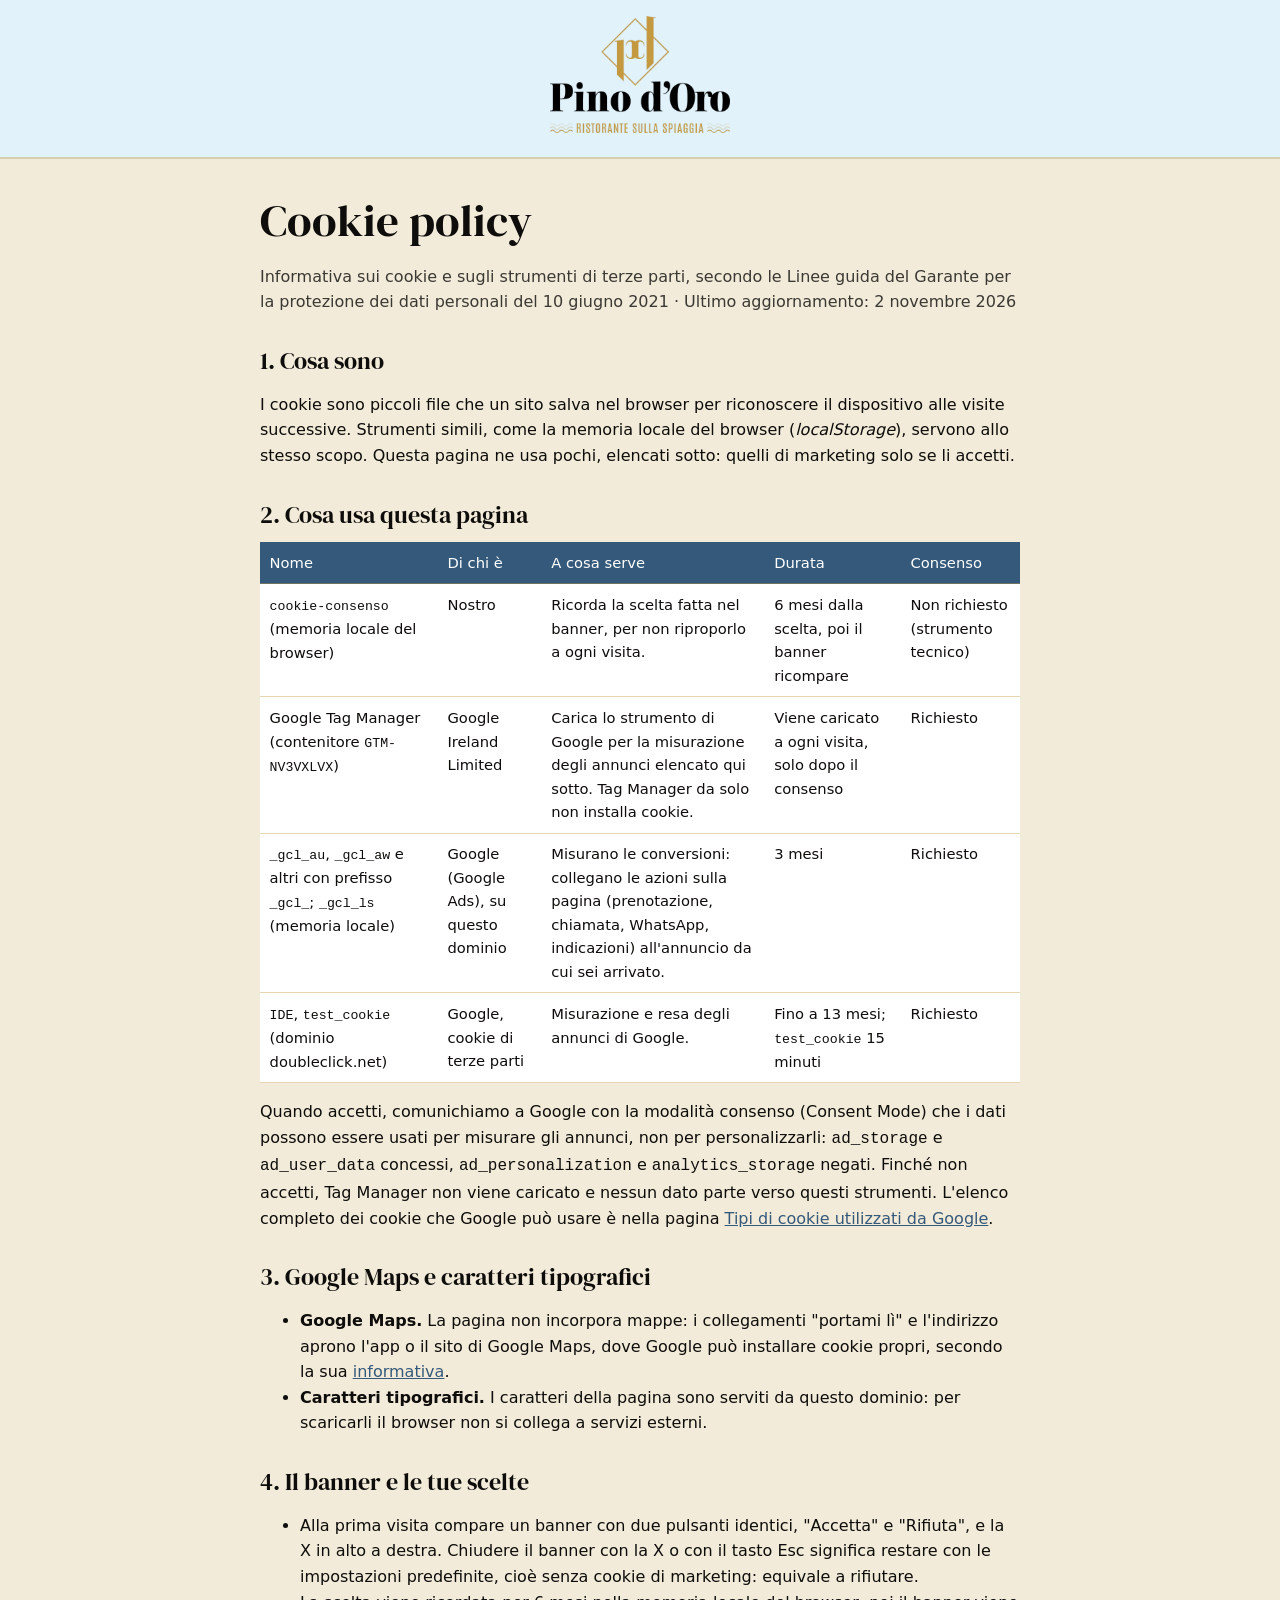
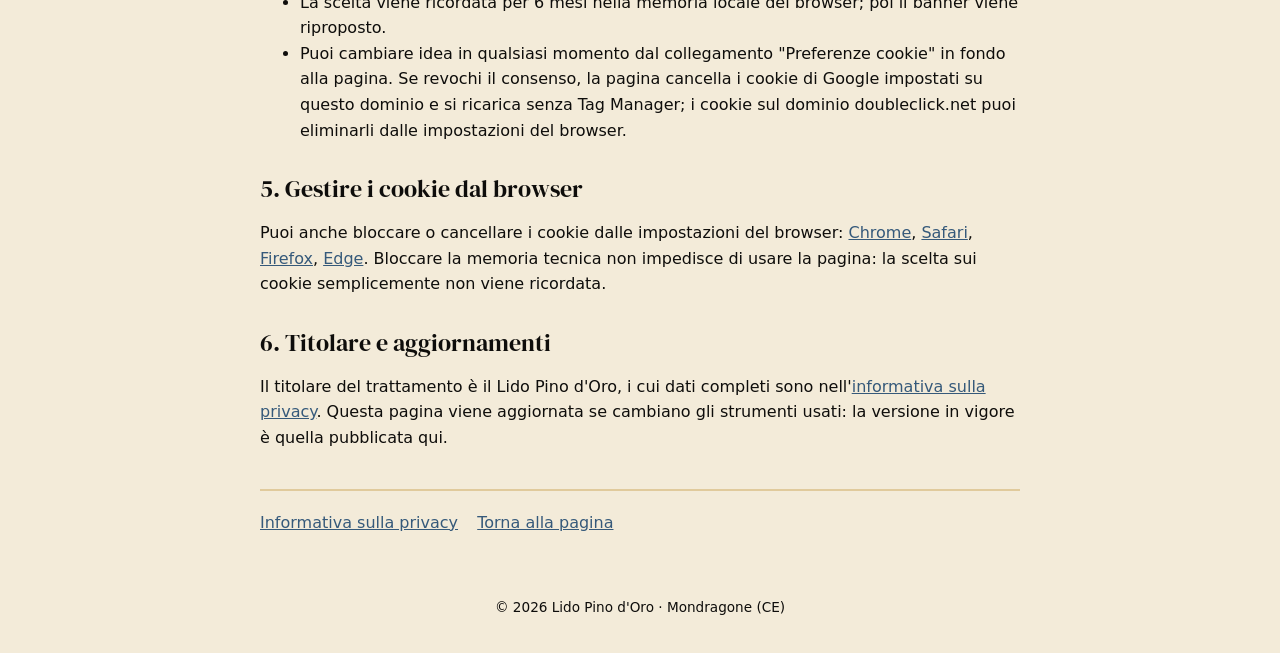
==== commit ba98e4d7: "Niente ondine, titoli con il font di Gallery, storia nuova di Tony, piatto senza Falerno - Tolte le " ====
--- a/cookie.html
+++ b/cookie.html
@@ -3,7 +3,7 @@
 <head>
   <meta charset="utf-8">
   <meta name="viewport" content="width=device-width, initial-scale=1">
-  <title>Cookie policy | Lido Pino d'Oro</title>
+  <title>Cookie policy | Ristorante Pino d'Oro</title>
   <meta name="description" content="Cookie e strumenti di terze parti usati dalla pagina Pranzo sulla Domiziana del Lido Pino d'Oro.">
   <meta name="robots" content="noindex, follow">
   <meta name="theme-color" content="#E1F2FA">
@@ -11,7 +11,8 @@
   <link rel="icon" type="image/png" sizes="32x32" href="favicon-32.png?v=2">
   <link rel="icon" type="image/png" sizes="512x512" href="favicon-512.png?v=2">
   <link rel="apple-touch-icon" sizes="180x180" href="apple-touch-icon.png?v=2">
-  <link rel="stylesheet" href="legale.css?v=818b5feb7c">
+  <link rel="stylesheet" href="assets/fonts/fonts.css">
+  <link rel="stylesheet" href="legale.css?v=e8470669a6">
 </head>
 <body>
   <a class="salta" href="#contenuto">Salta al contenuto</a>
--- a/assets/fonts/fonts.css
+++ b/assets/fonts/fonts.css
@@ -0,0 +1,94 @@
+/* Self-hosted fonts (SIL Open Font License 1.1, see LICENSE.txt in this folder): DM Serif Display (titles),
+   DM Serif Text (headings, italics) and Questrial (body) — woff2 only, the subsets and unicode-range as served by
+   Google Fonts, so the browser talks only to the site's own domain. Questrial stands in for Century Gothic (licensed,
+   not shippable) used by the original graphics. Regenerate with:
+   fonts.googleapis.com/css2?family=DM+Serif+Display:ital@0;1&family=DM+Serif+Text:ital@0;1&family=Questrial&display=swap */
+
+@font-face {
+  font-family: 'DM Serif Display';
+  font-style: italic;
+  font-weight: 400;
+  font-display: swap;
+  src: url('dm-serif-display-latin-ext-italic.woff2') format('woff2');
+  unicode-range: U+0100-02BA, U+02BD-02C5, U+02C7-02CC, U+02CE-02D7, U+02DD-02FF, U+0304, U+0308, U+0329, U+1D00-1DBF, U+1E00-1E9F, U+1EF2-1EFF, U+2020, U+20A0-20AB, U+20AD-20C4, U+2113, U+2C60-2C7F, U+A720-A7FF;
+}
+@font-face {
+  font-family: 'DM Serif Display';
+  font-style: italic;
+  font-weight: 400;
+  font-display: swap;
+  src: url('dm-serif-display-latin-italic.woff2') format('woff2');
+  unicode-range: U+0000-00FF, U+0131, U+0152-0153, U+02BB-02BC, U+02C6, U+02DA, U+02DC, U+0304, U+0308, U+0329, U+2000-206F, U+20AC, U+2122, U+2191, U+2193, U+2212, U+2215, U+FEFF, U+FFFD;
+}
+@font-face {
+  font-family: 'DM Serif Display';
+  font-style: normal;
+  font-weight: 400;
+  font-display: swap;
+  src: url('dm-serif-display-latin-ext-normal.woff2') format('woff2');
+  unicode-range: U+0100-02BA, U+02BD-02C5, U+02C7-02CC, U+02CE-02D7, U+02DD-02FF, U+0304, U+0308, U+0329, U+1D00-1DBF, U+1E00-1E9F, U+1EF2-1EFF, U+2020, U+20A0-20AB, U+20AD-20C4, U+2113, U+2C60-2C7F, U+A720-A7FF;
+}
+@font-face {
+  font-family: 'DM Serif Display';
+  font-style: normal;
+  font-weight: 400;
+  font-display: swap;
+  src: url('dm-serif-display-latin-normal.woff2') format('woff2');
+  unicode-range: U+0000-00FF, U+0131, U+0152-0153, U+02BB-02BC, U+02C6, U+02DA, U+02DC, U+0304, U+0308, U+0329, U+2000-206F, U+20AC, U+2122, U+2191, U+2193, U+2212, U+2215, U+FEFF, U+FFFD;
+}
+@font-face {
+  font-family: 'DM Serif Text';
+  font-style: italic;
+  font-weight: 400;
+  font-display: swap;
+  src: url('dm-serif-text-latin-ext-italic.woff2') format('woff2');
+  unicode-range: U+0100-02BA, U+02BD-02C5, U+02C7-02CC, U+02CE-02D7, U+02DD-02FF, U+0304, U+0308, U+0329, U+1D00-1DBF, U+1E00-1E9F, U+1EF2-1EFF, U+2020, U+20A0-20AB, U+20AD-20C4, U+2113, U+2C60-2C7F, U+A720-A7FF;
+}
+@font-face {
+  font-family: 'DM Serif Text';
+  font-style: italic;
+  font-weight: 400;
+  font-display: swap;
+  src: url('dm-serif-text-latin-italic.woff2') format('woff2');
+  unicode-range: U+0000-00FF, U+0131, U+0152-0153, U+02BB-02BC, U+02C6, U+02DA, U+02DC, U+0304, U+0308, U+0329, U+2000-206F, U+20AC, U+2122, U+2191, U+2193, U+2212, U+2215, U+FEFF, U+FFFD;
+}
+@font-face {
+  font-family: 'DM Serif Text';
+  font-style: normal;
+  font-weight: 400;
+  font-display: swap;
+  src: url('dm-serif-text-latin-ext-normal.woff2') format('woff2');
+  unicode-range: U+0100-02BA, U+02BD-02C5, U+02C7-02CC, U+02CE-02D7, U+02DD-02FF, U+0304, U+0308, U+0329, U+1D00-1DBF, U+1E00-1E9F, U+1EF2-1EFF, U+2020, U+20A0-20AB, U+20AD-20C4, U+2113, U+2C60-2C7F, U+A720-A7FF;
+}
+@font-face {
+  font-family: 'DM Serif Text';
+  font-style: normal;
+  font-weight: 400;
+  font-display: swap;
+  src: url('dm-serif-text-latin-normal.woff2') format('woff2');
+  unicode-range: U+0000-00FF, U+0131, U+0152-0153, U+02BB-02BC, U+02C6, U+02DA, U+02DC, U+0304, U+0308, U+0329, U+2000-206F, U+20AC, U+2122, U+2191, U+2193, U+2212, U+2215, U+FEFF, U+FFFD;
+}
+@font-face {
+  font-family: 'Questrial';
+  font-style: normal;
+  font-weight: 400;
+  font-display: swap;
+  src: url('questrial-vietnamese-normal.woff2') format('woff2');
+  unicode-range: U+0102-0103, U+0110-0111, U+0128-0129, U+0168-0169, U+01A0-01A1, U+01AF-01B0, U+0300-0301, U+0303-0304, U+0308-0309, U+0323, U+0329, U+1EA0-1EF9, U+20AB;
+}
+@font-face {
+  font-family: 'Questrial';
+  font-style: normal;
+  font-weight: 400;
+  font-display: swap;
+  src: url('questrial-latin-ext-normal.woff2') format('woff2');
+  unicode-range: U+0100-02BA, U+02BD-02C5, U+02C7-02CC, U+02CE-02D7, U+02DD-02FF, U+0304, U+0308, U+0329, U+1D00-1DBF, U+1E00-1E9F, U+1EF2-1EFF, U+2020, U+20A0-20AB, U+20AD-20C4, U+2113, U+2C60-2C7F, U+A720-A7FF;
+}
+@font-face {
+  font-family: 'Questrial';
+  font-style: normal;
+  font-weight: 400;
+  font-display: swap;
+  src: url('questrial-latin-normal.woff2') format('woff2');
+  unicode-range: U+0000-00FF, U+0131, U+0152-0153, U+02BB-02BC, U+02C6, U+02DA, U+02DC, U+0304, U+0308, U+0329, U+2000-206F, U+20AC, U+2122, U+2191, U+2193, U+2212, U+2215, U+FEFF, U+FFFD;
+}
--- a/legale.css
+++ b/legale.css
@@ -10,7 +10,7 @@
   font-family: system-ui, -apple-system, "Segoe UI", Roboto, sans-serif;
   line-height: 1.6;
 }
-h1, h2, h3 { font-family: "Dm Serif Text", Georgia, serif; font-weight: 400; line-height: 1.2; }
+h1, h2, h3 { font-family: "DM Serif Display", Georgia, serif; font-weight: 400; line-height: 1.2; }
 a { color: #35597A; }
 a:focus-visible, button:focus-visible { outline: 3px solid #35597A; outline-offset: 2px; }
 main:focus { outline: none; }
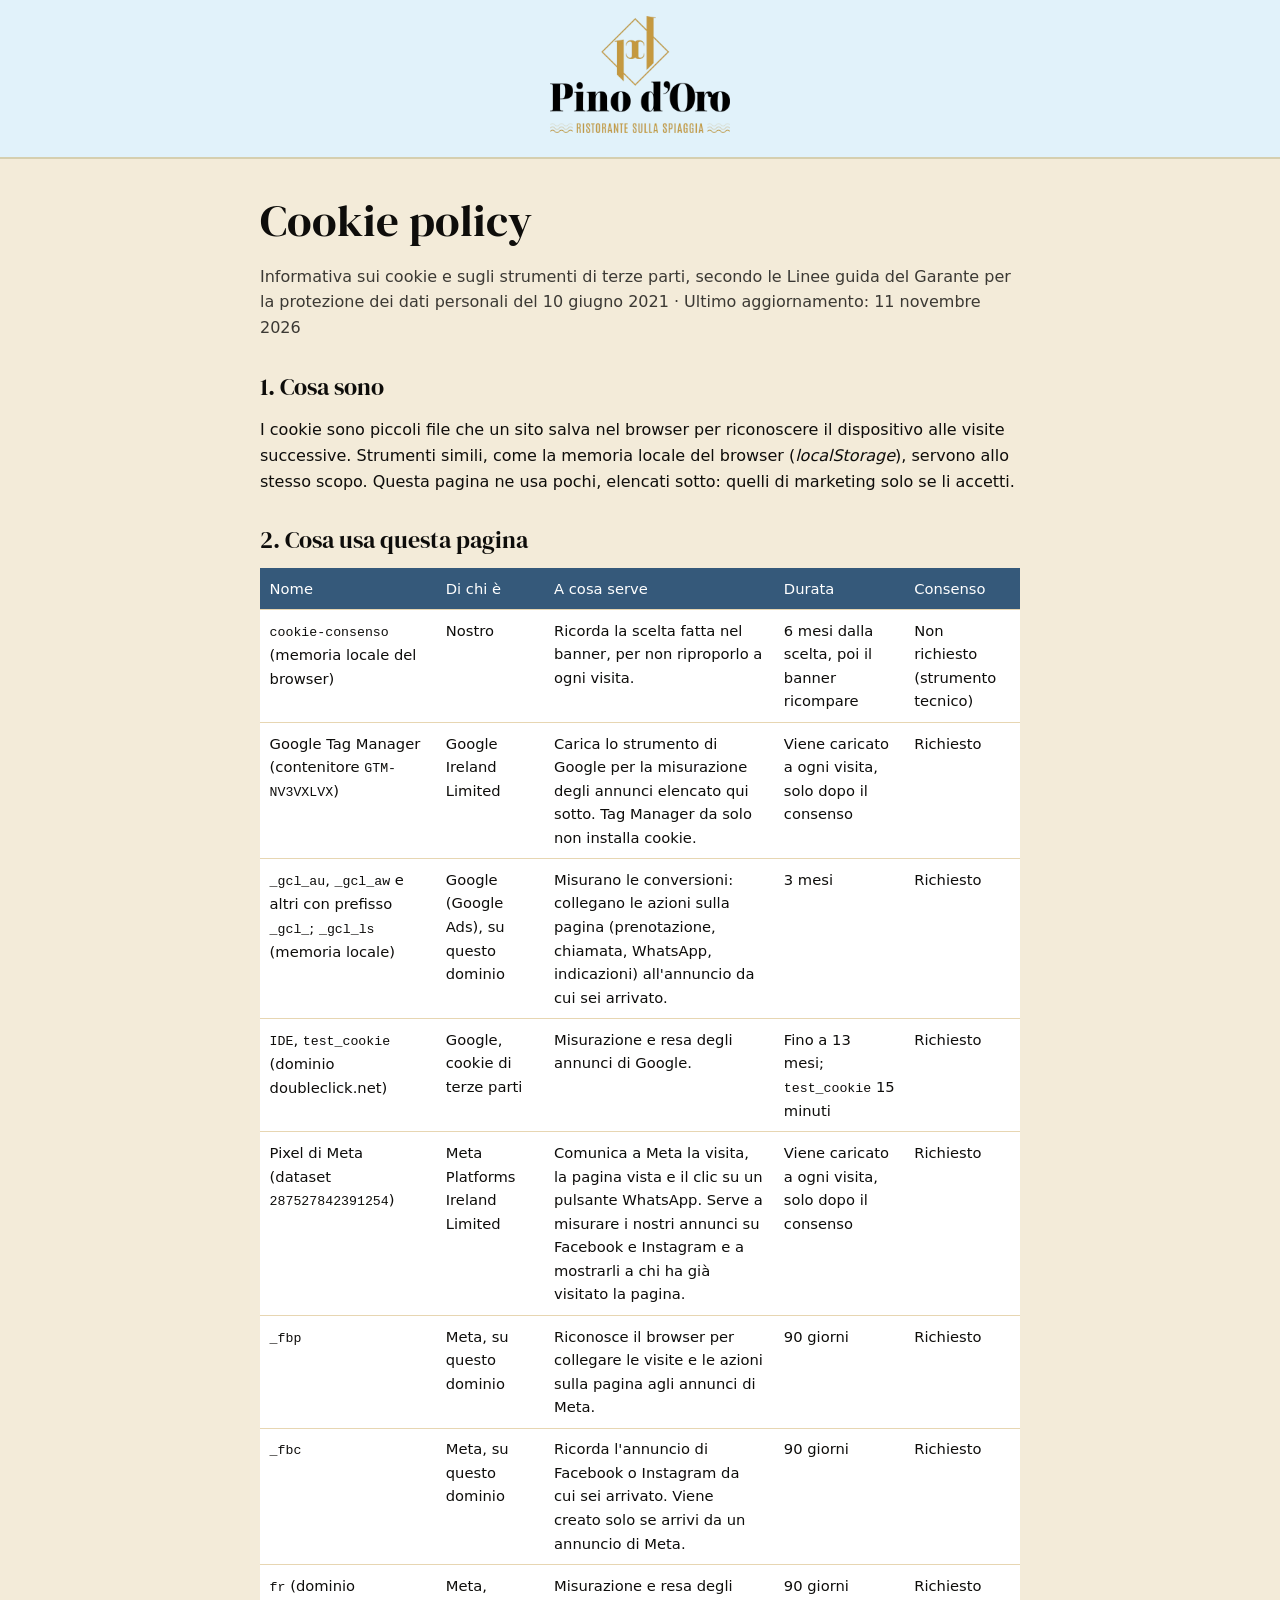
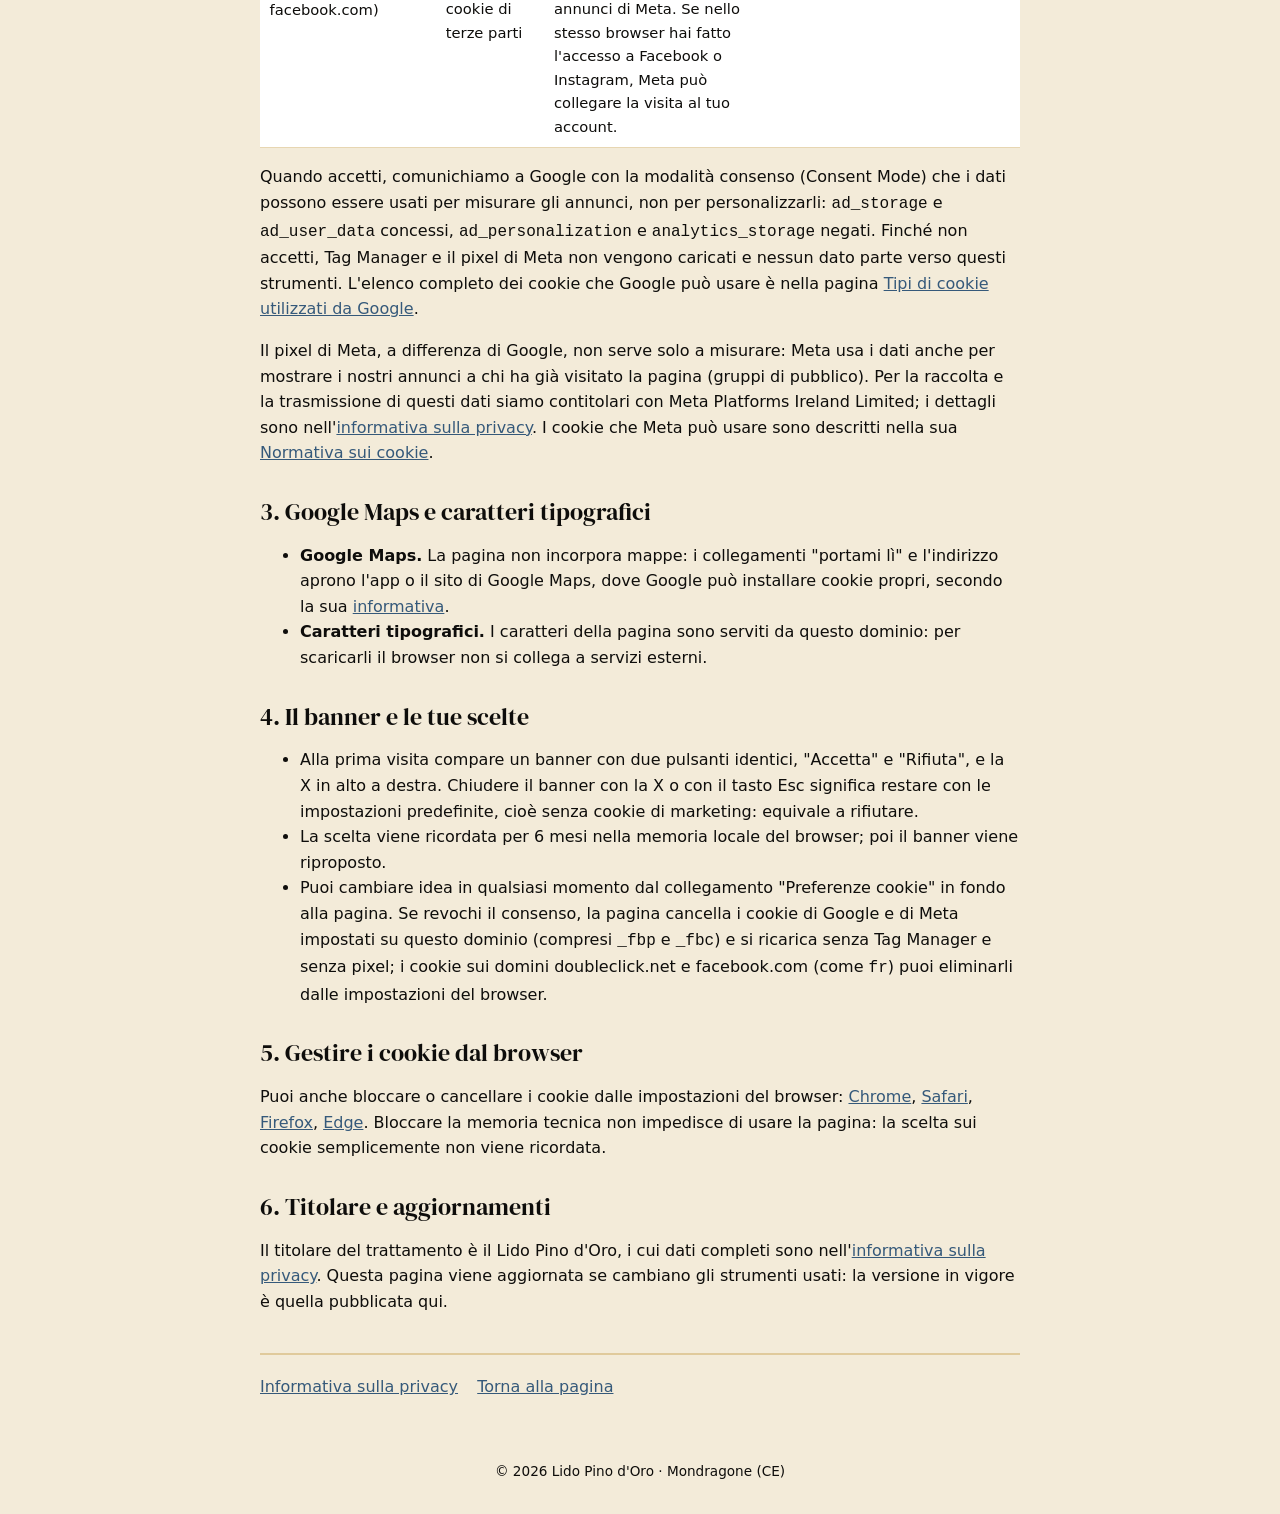
==== commit 1d065b58: "Pixel di Meta dopo il consenso, evento Contact, banner e informative - consenso.js: come sul sito pr" ====
--- a/cookie.html
+++ b/cookie.html
@@ -22,7 +22,7 @@
 
   <main class="legale" id="contenuto" tabindex="-1">
     <h1>Cookie policy</h1>
-    <p class="aggiornato">Informativa sui cookie e sugli strumenti di terze parti, secondo le Linee guida del Garante per la protezione dei dati personali del 10 giugno 2021 · Ultimo aggiornamento: 2 novembre 2026</p>
+    <p class="aggiornato">Informativa sui cookie e sugli strumenti di terze parti, secondo le Linee guida del Garante per la protezione dei dati personali del 10 giugno 2021 · Ultimo aggiornamento: 11 novembre 2026</p>
 
     <h2>1. Cosa sono</h2>
     <p>I cookie sono piccoli file che un sito salva nel browser per riconoscere il dispositivo alle visite successive. Strumenti simili, come la memoria locale del browser (<em>localStorage</em>), servono allo stesso scopo. Questa pagina ne usa pochi, elencati sotto: quelli di marketing solo se li accetti.</p>
@@ -61,9 +61,38 @@
           <td data-voce="Durata">Fino a 13 mesi; <code>test_cookie</code> 15 minuti</td>
           <td data-voce="Consenso">Richiesto</td>
         </tr>
+        <tr>
+          <td data-voce="Nome">Pixel di Meta (dataset <code>287527842391254</code>)</td>
+          <td data-voce="Di chi è">Meta Platforms Ireland Limited</td>
+          <td data-voce="A cosa serve">Comunica a Meta la visita, la pagina vista e il clic su un pulsante WhatsApp. Serve a misurare i nostri annunci su Facebook e Instagram e a mostrarli a chi ha già visitato la pagina.</td>
+          <td data-voce="Durata">Viene caricato a ogni visita, solo dopo il consenso</td>
+          <td data-voce="Consenso">Richiesto</td>
+        </tr>
+        <tr>
+          <td data-voce="Nome"><code>_fbp</code></td>
+          <td data-voce="Di chi è">Meta, su questo dominio</td>
+          <td data-voce="A cosa serve">Riconosce il browser per collegare le visite e le azioni sulla pagina agli annunci di Meta.</td>
+          <td data-voce="Durata">90 giorni</td>
+          <td data-voce="Consenso">Richiesto</td>
+        </tr>
+        <tr>
+          <td data-voce="Nome"><code>_fbc</code></td>
+          <td data-voce="Di chi è">Meta, su questo dominio</td>
+          <td data-voce="A cosa serve">Ricorda l'annuncio di Facebook o Instagram da cui sei arrivato. Viene creato solo se arrivi da un annuncio di Meta.</td>
+          <td data-voce="Durata">90 giorni</td>
+          <td data-voce="Consenso">Richiesto</td>
+        </tr>
+        <tr>
+          <td data-voce="Nome"><code>fr</code> (dominio facebook.com)</td>
+          <td data-voce="Di chi è">Meta, cookie di terze parti</td>
+          <td data-voce="A cosa serve">Misurazione e resa degli annunci di Meta. Se nello stesso browser hai fatto l'accesso a Facebook o Instagram, Meta può collegare la visita al tuo account.</td>
+          <td data-voce="Durata">90 giorni</td>
+          <td data-voce="Consenso">Richiesto</td>
+        </tr>
       </tbody>
     </table>
-    <p>Quando accetti, comunichiamo a Google con la modalità consenso (Consent Mode) che i dati possono essere usati per misurare gli annunci, non per personalizzarli: <code>ad_storage</code> e <code>ad_user_data</code> concessi, <code>ad_personalization</code> e <code>analytics_storage</code> negati. Finché non accetti, Tag Manager non viene caricato e nessun dato parte verso questi strumenti. L'elenco completo dei cookie che Google può usare è nella pagina <a href="https://policies.google.com/technologies/cookies?hl=it" rel="noopener" target="_blank">Tipi di cookie utilizzati da Google</a>.</p>
+    <p>Quando accetti, comunichiamo a Google con la modalità consenso (Consent Mode) che i dati possono essere usati per misurare gli annunci, non per personalizzarli: <code>ad_storage</code> e <code>ad_user_data</code> concessi, <code>ad_personalization</code> e <code>analytics_storage</code> negati. Finché non accetti, Tag Manager e il pixel di Meta non vengono caricati e nessun dato parte verso questi strumenti. L'elenco completo dei cookie che Google può usare è nella pagina <a href="https://policies.google.com/technologies/cookies?hl=it" rel="noopener" target="_blank">Tipi di cookie utilizzati da Google</a>.</p>
+    <p>Il pixel di Meta, a differenza di Google, non serve solo a misurare: Meta usa i dati anche per mostrare i nostri annunci a chi ha già visitato la pagina (gruppi di pubblico). Per la raccolta e la trasmissione di questi dati siamo contitolari con Meta Platforms Ireland Limited; i dettagli sono nell'<a href="privacy.html#statistiche">informativa sulla privacy</a>. I cookie che Meta può usare sono descritti nella sua <a href="https://www.facebook.com/privacy/policies/cookies/" rel="noopener" target="_blank">Normativa sui cookie</a>.</p>
 
     <h2>3. Google Maps e caratteri tipografici</h2>
     <ul>
@@ -75,7 +104,7 @@
     <ul>
       <li>Alla prima visita compare un banner con due pulsanti identici, "Accetta" e "Rifiuta", e la X in alto a destra. Chiudere il banner con la X o con il tasto Esc significa restare con le impostazioni predefinite, cioè senza cookie di marketing: equivale a rifiutare.</li>
       <li>La scelta viene ricordata per 6 mesi nella memoria locale del browser; poi il banner viene riproposto.</li>
-      <li>Puoi cambiare idea in qualsiasi momento dal collegamento "Preferenze cookie" in fondo alla pagina. Se revochi il consenso, la pagina cancella i cookie di Google impostati su questo dominio e si ricarica senza Tag Manager; i cookie sul dominio doubleclick.net puoi eliminarli dalle impostazioni del browser.</li>
+      <li>Puoi cambiare idea in qualsiasi momento dal collegamento "Preferenze cookie" in fondo alla pagina. Se revochi il consenso, la pagina cancella i cookie di Google e di Meta impostati su questo dominio (compresi <code>_fbp</code> e <code>_fbc</code>) e si ricarica senza Tag Manager e senza pixel; i cookie sui domini doubleclick.net e facebook.com (come <code>fr</code>) puoi eliminarli dalle impostazioni del browser.</li>
     </ul>
 
     <h2>5. Gestire i cookie dal browser</h2>
